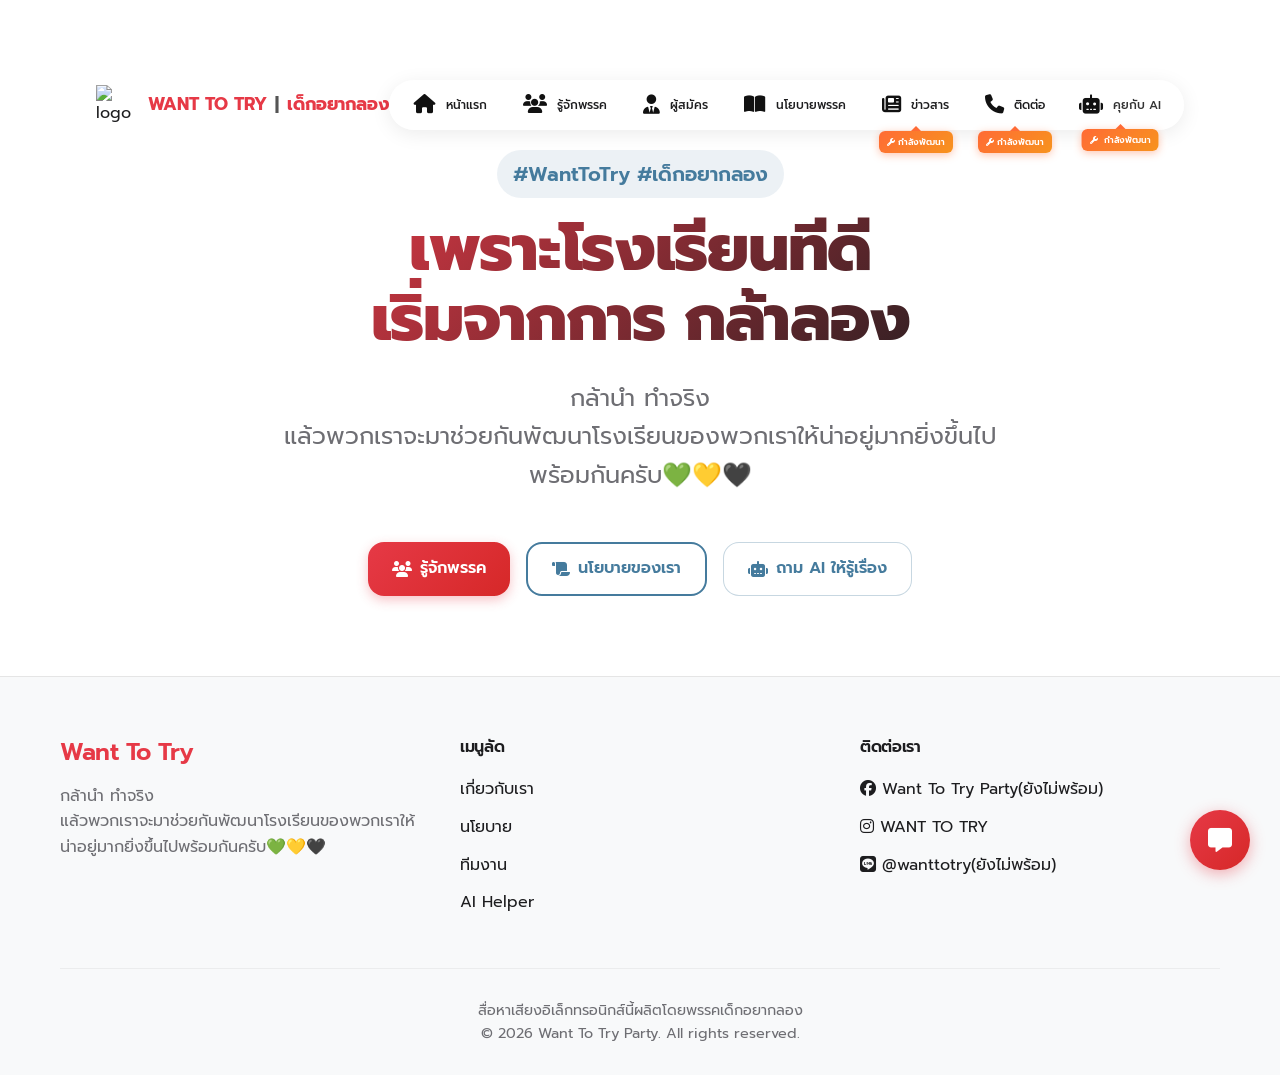
==== index.html @ 44251a4d "Add files via upload" ====
<!DOCTYPE html>
<html lang="th">

<head>
    <meta charset="UTF-8">
    <meta name="viewport" content="width=device-width, initial-scale=1.0">
    <title>Want To Try | เด็กอยากลอง</title>

    <!-- Fonts -->
    <link rel="preconnect" href="https://fonts.googleapis.com">
    <link rel="preconnect" href="https://fonts.gstatic.com" crossorigin>
    <link href="https://fonts.googleapis.com/css2?family=Prompt:wght@300;400;500;600;700;800&display=swap"
        rel="stylesheet">

    <!-- Icons -->
    <link rel="stylesheet" href="https://cdnjs.cloudflare.com/ajax/libs/font-awesome/6.4.0/css/all.min.css">

    <!-- CSS -->
    <link rel="stylesheet" href="style.css">
</head>

<body>

    <!-- Countdown Banner -->
    <div id="countdown-banner" class="countdown-banner">
        <div class="container">
            <div class="countdown-content">
                <span class="countdown-label"><i class="fa-solid fa-clock-rotate-left"></i>
                    นับถอยหลังสู่วันเลือกตั้ง:</span>
                <div id="countdown" class="countdown-timer">
                    <div class="time-box">
                        <span id="days">00</span>
                        <small>วัน</small>
                    </div>
                    <div class="time-box">
                        <span id="hours">00</span>
                        <small>ชม.</small>
                    </div>
                    <div class="time-box">
                        <span id="minutes">00</span>
                        <small>นาที</small>
                    </div>
                    <div class="time-box">
                        <span id="seconds">00</span>
                        <small>วินาที</small>
                    </div>
                </div>
            </div>
        </div>
    </div>

    <!-- Navbar -->
    <nav class="navbar">
        <div class="container">
            <a href="index.html" class="logo">
                <img src="images/Logo.png" alt="logo" width="40" height="40">
                <div class="logo-text">
                    <div class="logo-row">Want To Try<span class="sep">|</span> <span class="black">เด็กอยากลอง</span>
                    </div>
                </div>
            </a>

            <!-- Hamburger Menu Button -->
            <div class="hamburger" onclick="toggleMenu()">
                <span></span>
                <span></span>
                <span></span>
            </div>

            <div class="nav-links">
                <a href="index.html" class="nav-link">
                    <i class="fa-solid fa-house"></i>
                    <div class="nav-text"><span>หน้าแรก</span></div>
                </a>
                <a href="about.html" class="nav-link">
                    <i class="fa-solid fa-users"></i>
                    <div class="nav-text"><span>รู้จักพรรค</span></div>
                </a>
                <a href="candidates.html" class="nav-link">
                    <i class="fa-solid fa-user-tie"></i>
                    <div class="nav-text"><span>ผู้สมัคร</span></div>
                </a>
                <a href="policies.html" class="nav-link">
                    <i class="fa-solid fa-book-open"></i>
                    <div class="nav-text"><span>นโยบายพรรค</span></div>
                </a>
                <div class="nav-btn-wrapper">
                    <a href="news.html" class="nav-link">
                        <i class="fa-solid fa-newspaper"></i>
                        <div class="nav-text"><span>ข่าวสาร</span></div>
                    </a>
                    <div class="dev-badge-small">
                        <i class="fa-solid fa-wrench"></i> กำลังพัฒนา
                    </div>
                </div>
                <div class="nav-btn-wrapper">
                    <a href="contact.html" class="nav-link">
                        <i class="fa-solid fa-phone"></i>
                        <div class="nav-text"><span>ติดต่อ</span></div>
                    </a>
                    <div class="dev-badge-small">
                        <i class="fa-solid fa-wrench"></i> กำลังพัฒนา
                    </div>
                </div>

                <div class="ai-btn-wrapper">
                    <a href="ai-chat.html" class="btn btn-techno nav-link">
                        <i class="fa-solid fa-robot"></i>
                        <div class="nav-text"><span>คุยกับ AI</span></div>
                    </a>
                    <div class="dev-badge">
                        <i class="fa-solid fa-wrench"></i> กำลังพัฒนา
                    </div>
                </div>

            </div>
        </div>
    </nav>

    <!-- Hero Section -->
    <section class="hero">
        <div class="container hero-content">
            <div class="hero-tagline">#WantToTry #เด็กอยากลอง</div>
            <h1 class="hero-title">
                เพราะโรงเรียนที่ดี<br>
                เริ่มจากการ <span style="color: var(--color-primary-red);">กล้าลอง</span>
            </h1>
            <p class="hero-subtitle">
                กล้านำ ทำจริง <br>
                แล้วพวกเราจะมาช่วยกันพัฒนาโรงเรียนของพวกเราให้น่าอยู่มากยิ่งขึ้นไปพร้อมกันครับ💚💛🖤
            </p>

            <div class="hero-actions">
                <a href="about.html" class="btn btn-primary">
                    <i class="fa-solid fa-users"></i> รู้จักพรรค
                </a>
                <a href="policies.html" class="btn btn-secondary">
                    <i class="fa-solid fa-scroll"></i> นโยบายของเรา
                </a>
                <a href="ai-chat.html" class="btn btn-techno" style="background: white;">
                    <i class="fa-solid fa-robot"></i> ถาม AI ให้รู้เรื่อง
                </a>
            </div>
        </div>
    </section>

    <!-- Footer -->
    <footer>
        <div class="container">
            <div class="footer-content">
                <div class="footer-brand">
                    <h3>Want To Try</h3>
                    <p>กล้านำ ทำจริง <br>
                        แล้วพวกเราจะมาช่วยกันพัฒนาโรงเรียนของพวกเราให้น่าอยู่มากยิ่งขึ้นไปพร้อมกันครับ💚💛🖤</p>
                </div>
                <div class="footer-links">
                    <h4>เมนูลัด</h4>
                    <ul>
                        <li><a href="about.html">เกี่ยวกับเรา</a></li>
                        <li><a href="policies.html">นโยบาย</a></li>
                        <li><a href="candidates.html">ทีมงาน</a></li>
                        <li><a href="ai-chat.html">AI Helper</a></li>
                    </ul>
                </div>
                <div class="footer-links">
                    <h4>ติดต่อเรา</h4>
                    <ul>
                        <li><a href="#"><i class="fa-brands fa-facebook"></i> Want To Try Party(ยังไม่พร้อม)</a></li>
                        <li><a
                                href="https://www.instagram.com/want.to.try.number1?utm_source=ig_web_button_share_sheet&igsh=ZDNlZDc0MzIxNw=="><i
                                    class="fa-brands fa-instagram"></i> WANT TO TRY</a></li>
                        <li><a href="#"><i class="fa-brands fa-line"></i> @wanttotry(ยังไม่พร้อม)</a></li>
                    </ul>
                </div>
            </div>
            <div class="footer-bottom">
                <p>สื่อหาเสียงอิเล็กทรอนิกส์นี้ผลิตโดยพรรคเด็กอยากลอง</p>
                <p>&copy; 2026 Want To Try Party. All rights reserved.</p>
            </div>
        </div>
    </footer>

    <!-- Floating Action Button -->
    <div class="fab-container" id="quickContactFab">
        <div class="fab-menu">
            <h4><i class="fa-solid fa-bolt"></i> ติดต่อด่วน</h4>
            <p>มีคำถามหรือข้อสงสัย? พิมพ์คุยกับ AI หรือส่งข้อความหาเราได้ทันที</p>
            <div style="display: flex; flex-direction: column; gap: 10px;">
                <a href="ai-chat.html" class="btn btn-techno">
                    <i class="fa-solid fa-robot"></i> คุยกับ AI
                </a>
                <a href="contact.html" class="btn btn-primary">
                    <i class="fa-solid fa-paper-plane"></i> ส่งข้อความถึงเรา
                </a>
            </div>
        </div>
        <button class="fab-button">
            <i class="fa-solid fa-message"></i>
        </button>
    </div>

    <script src="script.js"></script>
</body>

</html>
---- style.css ----
:root {
    /* Primary Colors (Party) */
    --color-primary-red: #E63946;
    --color-primary-blue: #457B9D;

    /* Secondary Colors (School - Use sparingly) */
    --color-school-green: #2A9D8F;
    --color-school-yellow: #E9C46A;
    --color-school-black: #264653;

    /* Neutrals */
    --color-bg-white: #FFFFFF;
    --color-bg-light: #F8F9FA;
    --color-text-main: #1D1D1F;
    --color-text-muted: #6E6E73;
    --color-border: #E5E5E5;

    /* Spacing & Layout */
    --container-width: 1200px;
    --header-height: 70px;
    --border-radius-sm: 8px;
    --border-radius-md: 16px;
    --border-radius-lg: 24px;

    /* Effects */
    --shadow-sm: 0 2px 8px rgba(0, 0, 0, 0.05);
    --shadow-md: 0 4px 16px rgba(0, 0, 0, 0.08);
    --shadow-lg: 0 8px 30px rgba(0, 0, 0, 0.12);
    --transition-fast: 0.2s ease;
    --transition-normal: 0.3s cubic-bezier(0.4, 0, 0.2, 1);
}

* {
    margin: 0;
    padding: 0;
    box-sizing: border-box;
}

body {
    font-family: 'Prompt', -apple-system, BlinkMacSystemFont, "Segoe UI", Roboto, Helvetica, Arial, sans-serif;
    background-color: var(--color-bg-white);
    color: var(--color-text-main);
    line-height: 1.6;
    -webkit-font-smoothing: antialiased;
}

/* Typography */
h1,
h2,
h3,
h4,
h5,
h6 {
    font-weight: 600;
    line-height: 1.3;
    letter-spacing: -0.02em;
}

a {
    text-decoration: none;
    color: inherit;
    transition: var(--transition-fast);
}

ul {
    list-style: none;
}

img {
    max-width: 100%;
    display: block;
}

/* Utilities */
.container {
    max-width: var(--container-width);
    margin: 0 auto;
    padding: 0 20px;
}

.btn {
    display: inline-flex;
    align-items: center;
    justify-content: center;
    padding: 12px 24px;
    border-radius: var(--border-radius-md);
    font-weight: 600;
    cursor: pointer;
    transition: var(--transition-normal);
    gap: 8px;
    border: none;
    font-size: 1rem;
}

.btn-primary {
    background: linear-gradient(135deg, var(--color-primary-red), #D62828);
    color: white;
    box-shadow: 0 4px 12px rgba(230, 57, 70, 0.3);
}

.btn-primary:hover {
    transform: translateY(-2px);
    box-shadow: 0 6px 16px rgba(230, 57, 70, 0.4);
}

.btn-secondary {
    background: var(--color-bg-white);
    color: var(--color-primary-blue);
    border: 2px solid var(--color-primary-blue);
}

.btn-secondary:hover {
    background: var(--color-primary-blue);
    color: white;
}

.btn-techno {
    background: rgba(69, 123, 157, 0.1);
    color: var(--color-primary-blue);
    border: 1px solid rgba(69, 123, 157, 0.3);
}

.btn-techno:hover {
    background: rgba(69, 123, 157, 0.2);
}

/* Countdown Banner (Modern Floating Pill) */
.countdown-banner {
    background: rgba(255, 255, 255, 0.7);
    backdrop-filter: blur(15px);
    -webkit-backdrop-filter: blur(15px);
    color: var(--color-text-main);
    padding: 8px 24px;
    position: fixed;
    top: 15px;
    /* Moved slightly up */
    left: 50%;
    transform: translateX(-50%);
    z-index: 1002;
    border-radius: 50px;
    box-shadow: 0 10px 30px rgba(0, 0, 0, 0.1), inset 0 0 0 1px rgba(255, 255, 255, 0.3);
    border: 1px solid rgba(230, 57, 70, 0.2);
    width: auto;
    max-width: 90%;
}

.countdown-content {
    display: flex;
    justify-content: center;
    align-items: center;
    gap: 16px;
}

.countdown-label {
    font-weight: 700;
    font-size: 0.9rem;
    color: var(--color-primary-red);
    display: flex;
    align-items: center;
    gap: 8px;
    white-space: nowrap;
}

.countdown-timer {
    display: flex;
    gap: 12px;
}

.time-box {
    display: flex;
    align-items: baseline;
    gap: 2px;
}

.time-box span {
    font-size: 1.2rem;
    font-weight: 800;
    color: var(--color-text-main);
}

/* Policy Search Section */
.search-section {
    padding: 20px 0 40px;
    background: #fff;
    position: sticky;
    top: 70px;
    z-index: 900;
}

.search-container {
    max-width: 600px;
    margin: 0 auto;
    position: relative;
    display: flex;
    gap: 12px;
}

.search-wrapper {
    position: relative;
    flex-grow: 1;
}

.search-wrapper i {
    position: absolute;
    left: 20px;
    top: 50%;
    transform: translateY(-50%);
    color: var(--color-text-muted);
    font-size: 1.1rem;
}

.search-input {
    width: 100%;
    padding: 14px 20px 14px 50px;
    border-radius: 50px;
    border: 1px solid var(--color-border);
    background: var(--color-bg-light);
    font-size: 1rem;
    font-family: inherit;
    transition: var(--transition-normal);
    outline: none;
}

.search-input:focus {
    border-color: var(--color-primary-red);
    background: #fff;
    box-shadow: 0 0 0 4px rgba(230, 57, 70, 0.1);
}

.btn-clear {
    background: none;
    border: none;
    color: var(--color-text-muted);
    font-weight: 500;
    cursor: pointer;
    font-size: 0.9rem;
    padding: 0 10px;
}

.btn-clear:hover {
    color: var(--color-primary-red);
}

/* Square Policy Grid (Modern Card Layout) */
.pillars-grid {
    display: grid;
    grid-template-columns: repeat(3, 1fr);
    gap: 24px;
    max-width: 1000px;
    margin: 40px auto;
}

.pillar-card {
    aspect-ratio: 1 / 1;
    border-radius: var(--border-radius-lg);
    cursor: pointer;
    display: flex;
    flex-direction: column;
    align-items: center;
    justify-content: center;
    text-align: center;
    color: white;
    padding: 24px;
    transition: all 0.4s cubic-bezier(0.4, 0, 0.2, 1);
    box-shadow: var(--shadow-md);
    position: relative;
    overflow: hidden;
    border: none;
}

.pillar-card i {
    font-size: 2.5rem;
    margin-bottom: 12px;
    transition: var(--transition-normal);
}

.pillar-card h3 {
    font-size: 1.1rem;
    font-weight: 700;
    line-height: 1.3;
    transition: var(--transition-normal);
}

.pillar-summary {
    position: absolute;
    bottom: 0;
    left: 0;
    right: 0;
    padding: 15px;
    background: rgba(0, 0, 0, 0.8);
    font-size: 0.85rem;
    color: white;
    transform: translateY(100%);
    transition: var(--transition-normal);
    opacity: 0;
}

.pillar-card:hover .pillar-summary {
    transform: translateY(0);
    opacity: 1;
}

.pillar-card:hover i {
    transform: translateY(-20px) scale(0.9);
}

.pillar-card:hover h3 {
    transform: translateY(-20px);
}

/* Softer Colors for Pillar Cards */
.pillar-card.teal {
    background: linear-gradient(135deg, rgba(42, 157, 143, 0.15), rgba(38, 70, 83, 0.05));
    color: #2A9D8F;
    border: 1px solid rgba(42, 157, 143, 0.2);
}

.pillar-card.dark-blue {
    background: linear-gradient(135deg, rgba(69, 123, 157, 0.15), rgba(29, 53, 87, 0.05));
    color: #457B9D;
    border: 1px solid rgba(69, 123, 157, 0.2);
}

.pillar-card.purple {
    background: linear-gradient(135deg, rgba(106, 76, 147, 0.15), rgba(74, 46, 107, 0.05));
    color: #6A4C93;
    border: 1px solid rgba(106, 76, 147, 0.2);
}

.pillar-card.red {
    background: linear-gradient(135deg, rgba(230, 57, 70, 0.15), rgba(214, 40, 40, 0.05));
    color: #E63946;
    border: 1px solid rgba(230, 57, 70, 0.2);
}

.pillar-card.orange {
    background: linear-gradient(135deg, rgba(244, 162, 97, 0.15), rgba(231, 111, 81, 0.05));
    color: #E76F51;
    border: 1px solid rgba(244, 162, 97, 0.2);
}

.pillar-card.green {
    background: linear-gradient(135deg, rgba(42, 157, 143, 0.15), rgba(38, 70, 83, 0.05));
    color: #2A9D8F;
    border: 1px solid rgba(42, 157, 143, 0.2);
}

.pillar-card:hover {
    transform: translateY(-10px);
    box-shadow: 0 20px 40px rgba(0, 0, 0, 0.15);
}

.pillar-card:hover i {
    transform: scale(1.1);
}

.pillar-card::after {
    content: '';
    position: absolute;
    top: 0;
    left: -100%;
    width: 100%;
    height: 100%;
    background: linear-gradient(90deg,
            transparent,
            rgba(255, 255, 255, 0.2),
            transparent);
    transition: 0.5s;
}

.pillar-card:hover::after {
    left: 100%;
}

/* Mobile Adjustments */
@media (max-width: 600px) {
    .pillars-grid {
        grid-template-columns: repeat(2, 1fr);
        gap: 20px;
        padding: 0 20px;
    }

    .pillar-card {
        aspect-ratio: 16 / 9;
        /* More usable on mobile */
        padding: 24px;
    }

    .pillar-card i {
        font-size: 2.5rem;
    }

    .pillar-card h3 {
        font-size: 1.25rem;
    }
}

/* Page Header Polishing */
.page-header.white {
    background: #fff;
    padding: calc(var(--header-height) + 40px) 0 20px;
}

/* Navbar */
.navbar {
    height: 80px;
    background: transparent;
    border-bottom: none;
    position: fixed;
    top: 0;
    /* Default: Start at the very top */
    width: 100%;
    z-index: 1000;
    transition: var(--transition-normal);
    display: flex;
    align-items: center;
}

.navbar.scrolled {
    height: 70px;
    /* Slimmer on scroll */
}

/* Adjust navbar ONLY when countdown banner is present (Home Page) */
.countdown-banner+.navbar {
    top: 65px;
}

.navbar .container {
    height: 100%;
    display: flex;
    justify-content: space-between;
    align-items: center;
}

.logo {
    display: flex;
    align-items: center;
    gap: 12px;
    text-decoration: none;
}

.logo i {
    font-size: 2.2rem;
    /* Larger icon */
    color: var(--color-primary-red);
}

.logo-text {
    display: flex;
    flex-direction: column;
    justify-content: center;
    line-height: 1.1;
    font-weight: 700;
    font-size: 1.1rem;
    color: var(--color-primary-red);
    text-transform: uppercase;
}

.logo-row {
    display: flex;
    align-items: center;
    gap: 6px;
    white-space: nowrap;
}

.logo-row .white {
    color: white;
    font-weight: 500;
    font-size: 1rem;
}

.logo-row .sep {
    color: #555;
    margin: 0 2px;
}

/* Nav Menu Pill */
/* Nav Menu Pill (Light Theme) */
.nav-links {
    display: flex;
    align-items: center;
    gap: 4px;
    background: rgba(255, 255, 255, 0.75);
    backdrop-filter: blur(15px);
    -webkit-backdrop-filter: blur(15px);
    padding: 6px 8px;
    border-radius: 50px;
    box-shadow: 0 4px 20px rgba(0, 0, 0, 0.08);
    border: 1px solid rgba(255, 255, 255, 0.4);
    flex-wrap: nowrap;
    white-space: nowrap;
}

/* Nav Menu Pill */
/* Nav Menu Pill (Candidates Page) */
/* Nav Menu Pill (Dark Theme / Candidates Page) */
.nav-linkss {
    display: flex;
    align-items: center;
    gap: 4px;
    background: rgba(20, 20, 20, 0.6);
    backdrop-filter: blur(15px);
    -webkit-backdrop-filter: blur(15px);
    padding: 6px 8px;
    border-radius: 50px;
    box-shadow: 0 8px 32px rgba(0, 0, 0, 0.4);
    border: 1px solid rgba(255, 255, 255, 0.1);
}

.nav-linkss .nav-link {
    color: #eee;
}

.nav-linkss .nav-link i {
    color: #fff;
}

.nav-linkss .nav-text span {
    color: #fff !important;
}

.nav-linkss .btn-techno {
    color: #eee;
}

.nav-linkss .btn-techno i {
    color: #fff !important;
}

.nav-linkss .nav-link:hover,
.nav-linkss .nav-link.active {
    background: rgba(255, 255, 255, 0.1);
    color: #fff;
}

/* Unify Navigation Links */
.nav-link {
    color: inherit;
    display: flex;
    align-items: center;
    gap: 10px;
    padding: 8px 16px;
    border-radius: 30px;
    transition: var(--transition-fast);
    text-decoration: none;
    font-weight: 500;
}

.nav-link i {
    font-size: 1.2rem;
    color: #111;
    /* Darker icon */
    transition: var(--transition-fast);
}

.nav-text {
    display: flex;
    flex-direction: column;
    font-size: 0.75rem;
    font-weight: 500;
    line-height: 1.2;
    text-align: left;
}

.text-white {
    color: white;
}

.nav-text span {
    display: block;
}

.nav-link:hover,
.nav-link.active {
    color: var(--color-primary-red);
    background: rgba(0, 0, 0, 0.05);
    /* Light gray hover */
}

.nav-link:hover i,
.nav-link.active i {
    color: var(--color-primary-red);
}

/* Duplicates removed */

/* Update AI Button in Nav */
/* Update AI Button in Nav */
.navbar .btn-techno {
    background: transparent;
    border: none;
    color: #333;
    /* Dark text */
    padding: 6px 14px;
    height: auto;
    border-radius: 30px;
    display: flex;
    align-items: center;
    gap: 10px;
}

.navbar .btn-techno:hover,
.navbar .btn-techno.active {
    color: var(--color-primary-red);
    background: rgba(0, 0, 0, 0.05);
}

.navbar .btn-techno i {
    margin-right: 0;
    /* Handled by gap */
    font-size: 1.2rem;
    color: #111;
}

.navbar .btn-techno:hover i,
.navbar .btn-techno.active i {
    color: var(--color-primary-red);
}

/* AI Button Wrapper with Dev Badge */
.ai-btn-wrapper {
    position: relative;
    display: flex;
    align-items: center;
}

.dev-badge {
    position: absolute;
    top: calc(100% + 8px);
    left: 50%;
    transform: translateX(-50%);
    background: linear-gradient(135deg, #ff6b35, #f7931e);
    color: white;
    font-size: 0.55rem;
    font-weight: 600;
    padding: 4px 8px;
    border-radius: 6px;
    white-space: nowrap;
    animation: float-badge 3s ease-in-out infinite;
    box-shadow: 0 2px 8px rgba(255, 107, 53, 0.4);
    z-index: 100;
}

/* Arrow pointing up */
.dev-badge::before {
    content: '';
    position: absolute;
    top: -5px;
    left: 50%;
    transform: translateX(-50%);
    border-left: 5px solid transparent;
    border-right: 5px solid transparent;
    border-bottom: 5px solid #ff6b35;
}

.dev-badge i {
    margin-right: 3px;
    font-size: 0.5rem;
}

@keyframes float-badge {

    0%,
    100% {
        transform: translateX(-50%) translateY(0);
        opacity: 1;
    }

    50% {
        transform: translateX(-50%) translateY(-5px);
        opacity: 0.95;
    }
}

@keyframes arrow-bounce {

    0%,
    100% {
        transform: translateX(0);
    }

    50% {
        transform: translateX(-3px);
    }
}

@media (max-width: 768px) {
    .dev-badge {
        display: none;
    }

    .dev-badge-small {
        display: none;
    }
}

/* Nav Button Wrapper with Badge (for news and contact) */
.nav-btn-wrapper {
    position: relative;
    display: flex;
    align-items: center;
}

.dev-badge-small {
    position: absolute;
    top: calc(100% + 8px);
    left: 50%;
    transform: translateX(-50%);
    background: linear-gradient(135deg, #ff6b35, #f7931e);
    color: white;
    font-size: 0.55rem;
    font-weight: 600;
    padding: 4px 8px;
    border-radius: 6px;
    white-space: nowrap;
    animation: float-badge 3s ease-in-out infinite;
    box-shadow: 0 2px 8px rgba(255, 107, 53, 0.4);
    display: flex;
    align-items: center;
    gap: 3px;
    z-index: 100;
}

.dev-badge-small::before {
    content: '';
    position: absolute;
    top: -5px;
    left: 50%;
    transform: translateX(-50%);
    border-left: 5px solid transparent;
    border-right: 5px solid transparent;
    border-bottom: 5px solid #ff6b35;
}

.dev-badge-small i {
    font-size: 0.5rem;
}

/* Hero Section */
.hero {
    padding-top: calc(var(--header-height) + 80px);
    padding-bottom: 80px;
    text-align: center;
    position: relative;
    overflow: hidden;
}

.hero-content {
    max-width: 800px;
    margin: 0 auto;
    position: relative;
    z-index: 2;
}

.hero-tagline {
    font-size: 1.25rem;
    color: var(--color-primary-blue);
    font-weight: 600;
    margin-bottom: 16px;
    display: inline-block;
    padding: 8px 16px;
    background: rgba(69, 123, 157, 0.1);
    border-radius: 50px;
}

.hero-title {
    font-size: 4rem;
    font-weight: 800;
    margin-bottom: 24px;
    background: linear-gradient(135deg, var(--color-primary-red), var(--color-text-main));
    background-clip: text;
    -webkit-background-clip: text;
    -webkit-text-fill-color: transparent;
    line-height: 1.1;
}

.hero-subtitle {
    font-size: 1.5rem;
    color: var(--color-text-muted);
    margin-bottom: 48px;
}

.hero-actions {
    display: flex;
    justify-content: center;
    gap: 16px;
    flex-wrap: wrap;
}

/* Page Headers */
.page-header {
    padding: calc(var(--header-height) + 60px) 0 60px;
    background: linear-gradient(to bottom, rgba(69, 123, 157, 0.05), rgba(255, 255, 255, 0));
    text-align: center;
}

.page-title {
    font-size: 2.5rem;
    margin-bottom: 16px;
    color: var(--color-text-main);
}

.page-subtitle {
    font-size: 1.1rem;
    color: var(--color-text-muted);
    max-width: 600px;
    margin: 0 auto;
}

/* Sections */
.section {
    padding: 80px 0;
}

.bg-light {
    background-color: var(--color-bg-light);
}

.section-header {
    margin-bottom: 50px;
    text-align: center;
}

.section-title {
    font-size: 2rem;
    margin-bottom: 24px;
}

.h-line {
    width: 60px;
    height: 4px;
    background: linear-gradient(90deg, var(--color-primary-red), var(--color-primary-blue));
    border-radius: 2px;
}

.mx-auto {
    margin-left: auto;
    margin-right: auto;
}

.text-center {
    text-align: center;
}

/* Split Layout */
.split-layout {
    display: grid;
    grid-template-columns: 1fr 1fr;
    gap: 60px;
    align-items: center;
}

@media (max-width: 768px) {
    .split-layout {
        grid-template-columns: 1fr;
    }
}

.lead-text {
    font-size: 1.25rem;
    font-weight: 500;
    color: var(--color-primary-blue);
    margin-bottom: 24px;
}

.divider-line {
    width: 100%;
    height: 1px;
    background: linear-gradient(90deg, var(--color-primary-red), var(--color-primary-blue));
    opacity: 0.3;
    margin: 30px 0;
}

.placeholder-box {
    width: 100%;
    height: 300px;
    background: white;
    border: 2px dashed var(--color-border);
    border-radius: var(--border-radius-lg);
    display: flex;
    flex-direction: column;
    align-items: center;
    justify-content: center;
    color: var(--color-text-muted);
    gap: 16px;
}

.feature-image-wrapper {
    position: relative;
    width: 100%;
    border-radius: var(--border-radius-lg);
    overflow: hidden;
    box-shadow: var(--shadow-lg);
    transition: var(--transition-normal);
}

.feature-image-wrapper::before {
    content: '';
    position: absolute;
    top: 0;
    left: 0;
    right: 0;
    bottom: 0;
    border: 4px solid var(--color-primary-red);
    opacity: 0;
    transition: var(--transition-normal);
    z-index: 2;
    pointer-events: none;
    border-radius: var(--border-radius-lg);
}

.feature-image-wrapper:hover {
    transform: translateY(-5px) scale(1.02);
    box-shadow: 0 15px 40px rgba(0, 0, 0, 0.2);
}

.feature-image-wrapper:hover::before {
    opacity: 0.2;
}

.feature-image-wrapper img {
    width: 100%;
    height: 100%;
    object-fit: cover;
    display: block;
}

.image-caption {
    position: absolute;
    bottom: 0;
    left: 0;
    right: 0;
    padding: 20px;
    background: linear-gradient(to top, rgba(0, 0, 0, 0.8), transparent);
    color: white;
    font-size: 0.9rem;
    font-weight: 500;
    transform: translateY(100%);
    transition: var(--transition-normal);
    z-index: 3;
}

.feature-image-wrapper:hover .image-caption {
    transform: translateY(0);
}

/* Value Cards */
.values-grid {
    display: grid;
    grid-template-columns: repeat(auto-fit, minmax(300px, 1fr));
    gap: 30px;
}

.value-card {
    background: white;
    padding: 40px;
    border-radius: var(--border-radius-lg);
    box-shadow: var(--shadow-sm);
    text-align: center;
    transition: var(--transition-normal);
    border: 1px solid var(--color-border);
}

.value-card:hover {
    transform: translateY(-8px);
    box-shadow: var(--shadow-md);
}

.icon-box {
    width: 64px;
    height: 64px;
    border-radius: 50%;
    display: flex;
    align-items: center;
    justify-content: center;
    font-size: 1.5rem;
    margin: 0 auto 24px;
}

.icon-box.red {
    background: rgba(230, 57, 70, 0.1);
    color: var(--color-primary-red);
}

.icon-box.blue {
    background: rgba(69, 123, 157, 0.1);
    color: var(--color-primary-blue);
}

.icon-box.dark {
    background: rgba(38, 70, 83, 0.1);
    color: var(--color-school-black);
}

.value-card h3 {
    margin-bottom: 16px;
    font-size: 1.25rem;
}

/* Highlight Box */
.highlight-box {
    background: linear-gradient(135deg, var(--color-school-black), #1a3a45);
    border-radius: var(--border-radius-lg);
    padding: 60px;
    color: white;
    position: relative;
    overflow: hidden;
}

.highlight-box::before {
    content: '';
    position: absolute;
    top: 0;
    right: 0;
    width: 200px;
    height: 100%;
    background: linear-gradient(90deg, transparent, rgba(255, 255, 255, 0.05));
    transform: skewX(-20deg);
}

.highlight-content h2 {
    margin-bottom: 30px;
    font-size: 1.8rem;
}

.check-list li {
    margin-bottom: 16px;
    display: flex;
    align-items: center;
    gap: 12px;
    font-size: 1.1rem;
}

.check-list i {
    color: var(--color-school-yellow);
}

/* Candidates Grid */
.candidates-grid {
    display: grid;
    grid-template-columns: repeat(auto-fill, minmax(280px, 1fr));
    gap: 32px;
}

.candidate-card {
    background: white;
    border-radius: var(--border-radius-md);
    overflow: hidden;
    box-shadow: var(--shadow-sm);
    transition: var(--transition-normal);
    cursor: pointer;
    border: 1px solid var(--color-border);
    position: relative;
    display: flex;
    flex-direction: column;
}

.candidate-card:hover {
    transform: translateY(-8px);
    box-shadow: var(--shadow-lg);
}

.candidate-img-wrapper {
    height: 240px;
    background: var(--color-bg-light);
    display: flex;
    align-items: center;
    justify-content: center;
    position: relative;
    overflow: hidden;
}

.candidate-img-wrapper img {
    width: 100%;
    height: 100%;
    object-fit: cover;
    transition: var(--transition-normal);
}

.candidate-card:hover .candidate-img-wrapper img {
    transform: scale(1.05);
}

.candidate-placeholder {
    width: 120px;
    height: 120px;
    background: rgba(0, 0, 0, 0.05);
    border-radius: 50%;
    display: flex;
    align-items: center;
    justify-content: center;
    font-size: 3rem;
    color: var(--color-text-muted);
}

.candidate-info {
    padding: 24px;
    display: flex;
    flex-direction: column;
    flex-grow: 1;
}

.candidate-role {
    font-size: 0.85rem;
    text-transform: uppercase;
    letter-spacing: 0.5px;
    color: var(--color-primary-red);
    font-weight: 700;
    margin-bottom: 8px;
}

.candidate-info h3 {
    font-size: 1.25rem;
    margin-bottom: 12px;
}

.candidate-motto {
    color: var(--color-text-muted);
    font-size: 0.95rem;
    font-style: italic;
    margin-bottom: 20px;
}

.btn-text {
    margin-top: auto;
    background: none;
    border: none;
    color: var(--color-primary-blue);
    font-weight: 600;
    cursor: pointer;
    display: flex;
    align-items: center;
    gap: 8px;
    padding: 0;
    font-size: 0.9rem;
}

.btn-text:hover {
    text-decoration: underline;
}

/* Modal */
.modal {
    display: none;
    position: fixed;
    z-index: 2000;
    left: 0;
    top: 0;
    width: 100%;
    height: 100%;
    overflow: auto;
    background-color: rgba(0, 0, 0, 0.6);
    backdrop-filter: blur(5px);
    animation: fadeIn 0.3s;
}

@keyframes fadeIn {
    from {
        opacity: 0;
    }

    to {
        opacity: 1;
    }
}

.modal-content {
    background-color: #fefefe;
    margin: 5% auto;
    padding: 0;
    width: 90%;
    max-width: 800px;
    border-radius: var(--border-radius-lg);
    box-shadow: var(--shadow-lg);
    position: relative;
    overflow: hidden;
    animation: slideUp 0.3s;
}

@keyframes slideUp {
    from {
        transform: translateY(50px);
        opacity: 0;
    }

    to {
        transform: translateY(0);
        opacity: 1;
    }
}

.close-modal {
    color: #aaa;
    float: right;
    font-size: 28px;
    font-weight: bold;
    position: absolute;
    top: 20px;
    right: 30px;
    z-index: 10;
    cursor: pointer;
    transition: 0.2s;
}

.close-modal:hover {
    color: var(--color-primary-red);
}

.modal-body {
    display: flex;
    flex-wrap: wrap;
}

.modal-img {
    flex: 1;
    min-width: 300px;
    background: #2a2a2a;
    /* Slightly lighter than the main dark modal */
    display: flex;
    align-items: center;
    justify-content: center;
    padding: 30px;
    overflow: hidden;
}

.modal-img-beauty {
    width: 100%;
    max-width: 320px;
    height: auto;
    aspect-ratio: 3 / 4;
    object-fit: cover;
    border-radius: 24px;
    box-shadow: 0 10px 30px rgba(0, 0, 0, 0.5);
    transition: transform 0.4s cubic-bezier(0.175, 0.885, 0.32, 1.275);
    border: 3px solid rgba(255, 255, 255, 0.05);
}

.modal-img-beauty:hover {
    transform: scale(1.05);
}

.modal-details {
    flex: 1.5;
    padding: 40px;
}

.modal-role {
    color: var(--color-primary-blue);
    font-weight: 700;
    text-transform: uppercase;
    font-size: 0.9rem;
    display: block;
    margin-bottom: 8px;
}

.modal-details h2 {
    font-size: 2rem;
    margin-bottom: 12px;
}

.modal-quote {
    font-size: 1.2rem;
    font-style: italic;
    color: var(--color-text-muted);
}

.modal-divider {
    height: 1px;
    width: 100%;
    background: var(--color-border);
    margin: 24px 0;
}

.modal-section {
    margin-bottom: 24px;
}

.modal-section h4 {
    color: var(--color-primary-red);
    margin-bottom: 12px;
    display: flex;
    align-items: center;
    gap: 10px;
}

.candidate-placeholder.big {
    width: 180px;
    height: 180px;
    font-size: 5rem;
}

/* Policy Page */
.policy-category {
    margin-bottom: 80px;
}

.category-header {
    display: flex;
    align-items: center;
    gap: 16px;
    margin-bottom: 32px;
}

.cat-icon {
    width: 40px;
    height: 40px;
    border-radius: 10px;
    display: flex;
    align-items: center;
    justify-content: center;
    font-size: 1.25rem;
    color: white;
}

.cat-icon.green {
    background-color: rgba(42, 157, 143, 0.7);
}

.cat-icon.blue {
    background-color: rgba(69, 123, 157, 0.7);
}

.cat-icon.red {
    background-color: rgba(230, 57, 70, 0.7);
}

.cat-icon.yellow {
    background-color: rgba(233, 196, 106, 0.7);
    color: var(--color-school-black);
}

.category-header h2 {
    font-size: 1.5rem;
    font-weight: 700;
}

.policy-grid {
    display: grid;
    grid-template-columns: repeat(auto-fill, minmax(300px, 1fr));
    gap: 24px;
}

.policy-card {
    background: white;
    padding: 24px;
    border-radius: var(--border-radius-md);
    border: 1px solid var(--color-border);
    transition: var(--transition-normal);
    position: relative;
    overflow: hidden;
}

.policy-card:hover {
    border-color: var(--color-primary-blue);
    box-shadow: var(--shadow-md);
    transform: translateY(-4px);
}

.policy-number {
    font-size: 3rem;
    font-weight: 800;
    color: rgba(0, 0, 0, 0.03);
    position: absolute;
    top: 10px;
    right: 20px;
    line-height: 1;
}

.policy-card h3 {
    margin-bottom: 8px;
    font-size: 1.15rem;
    color: var(--color-primary-blue);
    position: relative;
    z-index: 1;
    display: flex;
    align-items: center;
    gap: 10px;
}

.policy-icon {
    font-size: 1.35rem;
    transition: var(--transition-normal);
}

.policy-card:hover .policy-icon {
    transform: scale(1.2) rotate(-5deg);
}

/* Category Specific Colors for Icons */
.policy-category#clean .policy-icon {
    color: #2A9D8F;
}

.policy-category#talent .policy-icon {
    color: #6A4C93;
}

.policy-category#sports .policy-icon {
    color: #457B9D;
}

.policy-category#fun .policy-icon {
    color: #E63946;
}

.policy-category#skills .policy-icon {
    color: #F4A261;
}

.policy-category#others .policy-icon {
    color: #2A9D8F;
}

.policy-card p {
    color: var(--color-text-muted);
    font-size: 1rem;
    position: relative;
    z-index: 1;
}

/* AI Chat Page */
.chat-container {
    max-width: 900px;
    margin: 0 auto;
    background: white;
    border-radius: var(--border-radius-lg);
    box-shadow: var(--shadow-lg);
    overflow: hidden;
    height: 70vh;
    display: flex;
    flex-direction: column;
    border: 1px solid var(--color-border);
}

.chat-header {
    background: #eef5f9;
    padding: 20px;
    border-bottom: 1px solid var(--color-border);
    display: flex;
    align-items: center;
    justify-content: space-between;
}

.chat-header-info {
    display: flex;
    align-items: center;
    gap: 12px;
}

.chat-icon {
    width: 40px;
    height: 40px;
    background: white;
    border-radius: 50%;
    display: flex;
    align-items: center;
    justify-content: center;
    color: var(--color-primary-blue);
    box-shadow: var(--shadow-sm);
}

.chat-messages {
    flex: 1;
    padding: 24px;
    overflow-y: auto;
    background: white;
    display: flex;
    flex-direction: column;
    gap: 16px;
}

.message {
    max-width: 80%;
    padding: 12px 16px;
    border-radius: 12px;
    font-size: 0.95rem;
    line-height: 1.5;
}

.message.bot {
    background: #eef5f9;
    align-self: flex-start;
    border-top-left-radius: 2px;
    color: var(--color-text-main);
}

.message.user {
    background: var(--color-primary-blue);
    color: white;
    align-self: flex-end;
    border-top-right-radius: 2px;
}

.chat-input-area {
    padding: 20px;
    border-top: 1px solid var(--color-border);
    background: white;
    display: flex;
    gap: 12px;
}

.chat-input {
    flex: 1;
    padding: 12px 16px;
    border-radius: 24px;
    border: 1px solid var(--color-border);
    font-size: 1rem;
    background: #f8f9fa;
    outline: none;
    transition: var(--transition-fast);
}

.chat-input:focus {
    border-color: var(--color-primary-blue);
    background: white;
}

.send-btn {
    width: 48px;
    height: 48px;
    border-radius: 50%;
    background: var(--color-primary-red);
    color: white;
    border: none;
    cursor: pointer;
    display: flex;
    align-items: center;
    justify-content: center;
    transition: var(--transition-fast);
}

.send-btn:hover {
    background: #D62828;
    transform: scale(1.05);
}

.suggested-questions {
    padding: 10px 20px 20px;
    display: flex;
    gap: 8px;
    overflow-x: auto;
}

.suggest-pill {
    padding: 6px 12px;
    background: #f1f3f5;
    border-radius: 16px;
    font-size: 0.85rem;
    color: var(--color-text-muted);
    cursor: pointer;
    white-space: nowrap;
    border: 1px solid transparent;
    transition: var(--transition-fast);
}

.suggest-pill:hover {
    background: white;
    border-color: var(--color-primary-blue);
    color: var(--color-primary-blue);
}

/* Chat Citation Tags */
.citation-tag {
    display: inline-block;
    font-size: 0.75rem;
    padding: 2px 8px;
    border-radius: 4px;
    background: rgba(69, 123, 157, 0.1);
    color: var(--color-primary-blue);
    margin-left: 4px;
    text-decoration: none;
    font-weight: 500;
    transition: var(--transition-fast);
}

.citation-tag:hover {
    background: var(--color-primary-blue);
    color: white;
}

/* Disclaimer Modal */
.disclaimer-modal {
    display: flex;
    /* Hidden by default, toggled via JS */
    position: fixed;
    z-index: 3000;
    left: 0;
    top: 0;
    width: 100%;
    height: 100%;
    background-color: rgba(38, 70, 83, 0.9);
    align-items: center;
    justify-content: center;
    backdrop-filter: blur(8px);
}

.disclaimer-content {
    background-color: white;
    width: 90%;
    max-width: 600px;
    border-radius: var(--border-radius-lg);
    padding: 40px;
    text-align: center;
    box-shadow: 0 20px 50px rgba(0, 0, 0, 0.3);
    position: relative;
    animation: zoomIn 0.3s cubic-bezier(0.18, 0.89, 0.32, 1.28);
}

@keyframes zoomIn {
    from {
        transform: scale(0.8);
        opacity: 0;
    }

    to {
        transform: scale(1);
        opacity: 1;
    }
}

.disclaimer-logo {
    font-size: 3rem;
    color: var(--color-primary-red);
    margin-bottom: 20px;
}

.disclaimer-content h2 {
    font-size: 1.5rem;
    margin-bottom: 16px;
    color: var(--color-text-main);
}

.disclaimer-list {
    text-align: left;
    margin: 24px 0;
    font-size: 0.95rem;
    color: var(--color-text-muted);
    background: var(--color-bg-light);
    padding: 20px;
    border-radius: var(--border-radius-md);
}

.disclaimer-list li {
    margin-bottom: 12px;
}

.disclaimer-list strong {
    color: var(--color-text-main);
}

.btn-accept {
    width: 100%;
    padding: 14px;
    font-size: 1.1rem;
    background: linear-gradient(90deg, #ff7e5f, #feb47b);
    /* Orange gradient as per mockup idea */
    border: none;
    color: white;
    font-weight: 700;
    border-radius: var(--border-radius-md);
    cursor: pointer;
    transition: var(--transition-normal);
}

.btn-accept:hover {
    transform: translateY(-2px);
    box-shadow: 0 8px 20px rgba(255, 126, 95, 0.4);
}

/* Centered Chat Welcome */
.chat-welcome {
    display: flex;
    flex-direction: column;
    align-items: center;
    justify-content: center;
    height: 100%;
    text-align: center;
    padding: 40px;
}

.welcome-logo {
    font-size: 4rem;
    color: var(--color-primary-red);
    margin-bottom: 24px;
}

.welcome-text h2 {
    font-size: 2rem;
    margin-bottom: 10px;
}

.welcome-text p {
    color: var(--color-text-muted);
    margin-bottom: 40px;
}

.welcome-suggestions {
    display: grid;
    grid-template-columns: repeat(auto-fit, minmax(250px, 1fr));
    gap: 16px;
    width: 100%;
    max-width: 800px;
}

.suggestion-card {
    background: white;
    border: 1px solid var(--color-border);
    padding: 20px;
    border-radius: var(--border-radius-md);
    cursor: pointer;
    transition: var(--transition-normal);
    text-align: left;
    display: flex;
    align-items: center;
    justify-content: space-between;
}

.suggestion-card:hover {
    border-color: var(--color-primary-red);
    box-shadow: var(--shadow-sm);
    transform: translateY(-2px);
}

.suggestion-card i {
    color: var(--color-text-muted);
}


/* Policy Pillars (Geometric) */
.pillars-wrapper {
    display: flex;
    flex-direction: column;
    align-items: center;
    gap: 10px;
    margin: 40px 0;
    position: relative;
    padding: 20px 0;
}

.pillar-row {
    display: flex;
    justify-content: center;
    gap: 40px;
    /* Space between pillars */
}

/* Base Triangle Shape */
.pillar-item {
    width: 220px;
    height: 190px;
    position: relative;
    cursor: pointer;
    transition: all 0.3s ease;
    clip-path: polygon(50% 0%, 0% 100%, 100% 100%);
    /* Triangle Up */
    display: flex;
    align-items: center;
    justify-content: center;
    text-align: center;
    color: white;
    overflow: hidden;
    /* Hide hover content initially */
}

.pillar-item.tri-down {
    clip-path: polygon(0% 0%, 100% 0%, 50% 100%);
    /* Triangle Down */
}

/* Colors */
.bg-school {
    background: linear-gradient(135deg, #2A9D8F, #264653);
}

.bg-learning {
    background: linear-gradient(135deg, #457B9D, #1D3557);
}

.bg-activities {
    background: linear-gradient(135deg, #E63946, #D62828);
}

.bg-voice {
    background: linear-gradient(135deg, #E9C46A, #F4A261);
    color: #264653;
}

/* Content inside Pillar */
.pillar-content {
    display: flex;
    flex-direction: column;
    align-items: center;
    gap: 8px;
    transition: transform 0.3s ease, opacity 0.3s ease;
    z-index: 2;
}

.pillar-content i {
    font-size: 2rem;
    margin-bottom: 4px;
}

.pillar-content h3 {
    font-size: 1.1rem;
    line-height: 1.2;
    font-weight: 600;
}

/* Hover State */
.pillar-hover {
    position: absolute;
    top: 0;
    left: 0;
    width: 100%;
    height: 100%;
    background: rgba(0, 0, 0, 0.4);
    display: flex;
    align-items: center;
    justify-content: center;
    opacity: 0;
    transition: opacity 0.3s ease;
    z-index: 3;
    padding: 20px 40px;
    /* Reduced side padding due to triangle shape */
}

.pillar-hover p {
    font-size: 0.95rem;
    font-weight: 500;
    color: white;
    line-height: 1.4;
}

.pillar-item:hover .pillar-hover {
    opacity: 1;
}

.pillar-item:hover .pillar-content {
    opacity: 0;
    transform: scale(0.9);
}

.pillar-item:hover {
    transform: scale(1.05);
    /* Slight pop */
    filter: brightness(1.1);
}

/* Center Core */
.pillar-core {
    display: flex;
    flex-direction: column;
    align-items: center;
    justify-content: center;
    width: 120px;
    height: 120px;
    /* positioned somewhat visually in center */
    margin: 30px 0;
}

.core-logo {
    width: 60px;
    height: 60px;
    background: white;
    border-radius: 50%;
    display: flex;
    align-items: center;
    justify-content: center;
    color: var(--color-primary-red);
    font-size: 1.5rem;
    box-shadow: 0 4px 12px rgba(0, 0, 0, 0.1);
    margin-bottom: 8px;
}

.pillar-core span {
    font-weight: 700;
    color: var(--color-primary-blue);
    font-size: 0.9rem;
    text-transform: uppercase;
}

/* Target Group Grid */
.target-grid {
    display: grid;
    grid-template-columns: repeat(auto-fill, minmax(280px, 1fr));
    gap: 20px;
    margin-top: 24px;
}

.target-card {
    background: white;
    padding: 20px 24px;
    border-radius: var(--border-radius-md);
    /* Rounded pill shape */
    border: 1px solid var(--color-border);
    display: flex;
    align-items: center;
    justify-content: space-between;
    cursor: pointer;
    transition: all 0.2s ease;
    position: relative;
    overflow: hidden;
}

.target-card::after {
    content: '';
    position: absolute;
    right: 0;
    top: 0;
    height: 100%;
    width: 60px;
    background: linear-gradient(90deg, transparent, rgba(230, 57, 70, 0.05));
    border-radius: 0 var(--border-radius-md) var(--border-radius-md) 0;
}

.target-card:hover {
    border-color: var(--color-primary-red);
    transform: translateX(4px);
    box-shadow: var(--shadow-sm);
}

.target-info h4 {
    font-size: 1.1rem;
    margin-bottom: 4px;
    color: var(--color-text-main);
}

.target-info span {
    font-size: 0.85rem;
    color: var(--color-text-muted);
}

.target-card i {
    color: var(--color-border);
    transition: color 0.2s ease;
}

.target-card:hover i {
    color: var(--color-primary-red);
}

/* Contact Page */
.contact-container {
    max-width: 800px;
    margin: 0 auto;
    background: white;
    border-radius: var(--border-radius-lg);
    box-shadow: var(--shadow-md);
    padding: 40px;
    border: 1px solid var(--color-border);
}

.form-group {
    margin-bottom: 24px;
}

.form-group label {
    display: block;
    margin-bottom: 8px;
    font-weight: 500;
}

.form-control {
    width: 100%;
    padding: 12px 16px;
    border: 1px solid var(--color-border);
    border-radius: 8px;
    font-size: 1rem;
    font-family: inherit;
    transition: var(--transition-fast);
}

.form-control:focus {
    border-color: var(--color-primary-blue);
    outline: none;
}

textarea.form-control {
    resize: vertical;
    min-height: 120px;
}

.social-links {
    display: flex;
    justify-content: center;
    gap: 24px;
    margin-top: 40px;
}

.social-btn {
    width: 60px;
    height: 60px;
    border-radius: 50%;
    display: flex;
    align-items: center;
    justify-content: center;
    font-size: 1.5rem;
    background: white;
    border: 1px solid var(--color-border);
    color: var(--color-text-muted);
    transition: var(--transition-normal);
}

.social-btn:hover {
    transform: translateY(-4px);
    color: white;
}

.social-btn.fb:hover {
    background: #1877F2;
    border-color: #1877F2;
}

.social-btn.ig:hover {
    background: #E1306C;
    border-color: #E1306C;
}

.social-btn.ln:hover {
    background: #00B900;
    border-color: #00B900;
}

footer {
    background: var(--color-bg-light);
    padding: 60px 0 30px;
    border-top: 1px solid var(--color-border);
}

.footer-content {
    display: grid;
    grid-template-columns: repeat(auto-fit, minmax(250px, 1fr));
    gap: 40px;
    margin-bottom: 40px;
}

.footer-brand h3 {
    font-size: 1.5rem;
    color: var(--color-primary-red);
    margin-bottom: 16px;
}

.footer-brand p {
    color: var(--color-text-muted);
}

.footer-links h4 {
    margin-bottom: 20px;
}

.footer-links ul li {
    margin-bottom: 12px;
}

.footer-links a:hover {
    color: var(--color-primary-red);
}

.footer-bottom {
    text-align: center;
    padding-top: 30px;
    border-top: 1px solid rgba(0, 0, 0, 0.05);
    color: var(--color-text-muted);
    font-size: 0.9rem;

}

/* President Hero Section */
.president-section {
    padding: calc(var(--header-height) + 40px) 0 80px;
    background: linear-gradient(135deg, #1a1a1a 0%, #2d2d2d 100%);
    color: white;
    position: relative;
    overflow: hidden;
    text-align: center;
}

.president-section::before {
    content: '';
    position: absolute;
    top: 0;
    left: 0;
    width: 100%;
    height: 4px;
    background: linear-gradient(90deg, var(--color-primary-red), var(--color-primary-blue));
}

.president-container {
    max-width: 1000px;
    margin: 0 auto;
    padding: 0 20px;
    display: flex;
    flex-direction: column;
    align-items: center;
}

.president-label {
    font-size: 1.2rem;
    color: var(--color-primary-red);
    font-weight: 700;
    text-transform: uppercase;
    letter-spacing: 2px;
    margin-bottom: 24px;
    display: inline-block;
    padding: 8px 24px;
    border: 1px solid var(--color-primary-red);
    border-radius: 50px;
    background: rgba(230, 57, 70, 0.1);
}

.president-image-wrapper {
    width: 300px;
    height: 400px;
    margin-bottom: 30px;
    position: relative;
    border-radius: var(--border-radius-lg);
    background: var(--color-school-black);
    overflow: hidden;
    box-shadow: 0 20px 40px rgba(0, 0, 0, 0.4);
    border: 1px solid rgba(255, 255, 255, 0.1);
    transition: var(--transition-normal);
}

.president-image-wrapper:hover {
    transform: translateY(-10px);
    box-shadow: 0 30px 60px rgba(0, 0, 0, 0.5);
}

.president-image-wrapper img {
    width: 100%;
    height: 100%;
    object-fit: cover;
}

.president-placeholder {
    width: 100%;
    height: 100%;
    display: flex;
    align-items: center;
    justify-content: center;
    font-size: 6rem;
    color: rgba(255, 255, 255, 0.2);
    background: linear-gradient(180deg, rgba(255, 255, 255, 0.05) 0%, rgba(0, 0, 0, 0.2) 100%);
}

.president-info h1 {
    font-size: 3.5rem;
    margin-bottom: 16px;
    background: linear-gradient(90deg, #fff, #ccc);
    background-clip: text;
    -webkit-background-clip: text;
    -webkit-text-fill-color: transparent;
}

.president-quote {
    font-size: 1.5rem;
    color: rgba(255, 255, 255, 0.7);
    font-style: italic;
    max-width: 800px;
    margin: 0 auto 30px;
    line-height: 1.4;
}

.president-actions {
    margin-top: 20px;
}

.btn-president {
    padding: 14px 32px;
    font-size: 1.1rem;
    background: transparent;
    border: 2px solid white;
    color: white;
    border-radius: 50px;
    cursor: pointer;
    transition: var(--transition-normal);
}

.btn-president:hover {
    background: white;
    color: #1a1a1a;
}

/* Members Section Header */
.members-header {
    text-align: center;
    margin: 60px 0 40px;
    position: relative;
}

.members-header h2 {
    font-size: 2.5rem;
    color: var(--color-school-black);
    margin-bottom: 16px;
}

.members-header-line {
    width: 80px;
    height: 4px;
    background: var(--color-primary-blue);
    margin: 0 auto;
    border-radius: 2px;
}

@media (max-width: 768px) {
    .president-info h1 {
        font-size: 2.5rem;
    }

    .president-image-wrapper {
        width: 240px;
        height: 320px;
    }
}

/* =========================================
   Dark Theme (Candidates Page)
   ========================================= */
body.dark-theme {
    background-color: #111;
    color: #eee;
}

body.dark-theme .page-header {
    background: linear-gradient(to bottom, rgba(0, 0, 0, 0.8), rgba(0, 0, 0, 0));
}

body.dark-theme .page-title {
    color: #fff;
}

body.dark-theme .page-subtitle {
    color: #aaa;
}

body.dark-theme .members-header h2 {
    color: #fff;
}

/* President Section Dark */
body.dark-theme .president-section {
    background-color: #1a1a1a;
    border-bottom: 1px solid #333;
}

body.dark-theme .president-info h1 {
    color: #fff;
}

body.dark-theme .president-quote {
    color: #ccc;
}

/* Candidates Card Dark */
body.dark-theme .candidate-card {
    background-color: #222;
    border-color: #333;
}

body.dark-theme .candidate-card:hover {
    box-shadow: 0 10px 30px rgba(0, 0, 0, 0.5);
    border-color: var(--color-primary-red);
}

body.dark-theme .candidate-img-wrapper {
    background-color: #333;
}

body.dark-theme .candidate-info h3 {
    color: #fff;
}

body.dark-theme .candidate-motto {
    color: #aaa;
}

body.dark-theme .btn-text {
    color: var(--color-primary-red);
    /* Pop color */
}

/* Modal Dark */
body.dark-theme .modal-content {
    background-color: #222;
    color: #eee;
    box-shadow: 0 20px 50px rgba(0, 0, 0, 0.8);
}

body.dark-theme .close-modal {
    color: #aaa;
}

body.dark-theme .close-modal:hover {
    color: #fff;
}

body.dark-theme .modal-img {
    background-color: #333;
}

body.dark-theme .modal-details h2 {
    color: #fff;
}

body.dark-theme .modal-divider {
    background-color: #444;
}

body.dark-theme .modal-quote {
    color: #ccc;
}

/* Footer Dark (if needed override) */
body.dark-theme footer {
    background-color: #1a1a1a;
    border-top: 1px solid #333;
}

body.dark-theme .footer-brand p,
body.dark-theme .footer-links ul li a,
body.dark-theme .footer-bottom p {
    color: #aaa;
}

body.dark-theme .footer-links ul li a:hover {
    color: #fff;
}

/* =========================================
   Global Animations
   ========================================= */

/* Keyframes */
@keyframes fadeInUp {
    from {
        opacity: 0;
        transform: translate3d(0, 40px, 0);
    }

    to {
        opacity: 1;
        transform: translate3d(0, 0, 0);
    }
}

@keyframes fadeIn {
    from {
        opacity: 0;
    }

    to {
        opacity: 1;
    }
}

@keyframes scaleIn {
    from {
        opacity: 0;
        transform: scale(0.9);
    }

    to {
        opacity: 1;
        transform: scale(1);
    }
}

@keyframes float {
    0% {
        transform: translateY(0px);
    }

    50% {
        transform: translateY(-10px);
    }

    100% {
        transform: translateY(0px);
    }
}

/* Animation Utility Classes */
.animate-on-scroll {
    opacity: 0;
    transition: opacity 0.6s ease-out, transform 0.6s ease-out;
    will-change: opacity, transform;
}

.animate-on-scroll.is-visible {
    opacity: 1;
}

/* Fade Up Effect (Default) */
.animate-on-scroll.fade-up {
    transform: translate3d(0, 40px, 0);
}

.animate-on-scroll.fade-up.is-visible {
    transform: translate3d(0, 0, 0);
}

/* Zoom In Effect */
.animate-on-scroll.zoom-in {
    transform: scale(0.95);
}

.animate-on-scroll.zoom-in.is-visible {
    transform: scale(1);
}

/* Stagger Delays */
.delay-100 {
    transition-delay: 0.1s;
}

.delay-200 {
    transition-delay: 0.2s;
}

.delay-300 {
    transition-delay: 0.3s;
}

.delay-400 {
    transition-delay: 0.4s;
}

.delay-500 {
    transition-delay: 0.5s;
}

/* Hero Animations (On Load) */
.hero-content {
    animation: fadeInUp 1s ease-out forwards;
}

.hero-image img {
    animation: scaleIn 1s ease-out forwards;
}

.floating-element {
    animation: float 3s ease-in-out infinite;
}

/* Floating Action Button (FAB) */
.fab-container {
    position: fixed;
    bottom: 30px;
    right: 30px;
    z-index: 1001;
    display: flex;
    flex-direction: column;
    align-items: flex-end;
    gap: 15px;
}

.fab-button {
    width: 60px;
    height: 60px;
    background: linear-gradient(135deg, var(--color-primary-red), #D62828);
    border-radius: 50%;
    display: flex;
    align-items: center;
    justify-content: center;
    color: white;
    font-size: 1.5rem;
    box-shadow: 0 4px 15px rgba(230, 57, 70, 0.4);
    cursor: pointer;
    transition: var(--transition-normal);
    border: none;
    outline: none;
}

.fab-button:hover {
    transform: scale(1.1) rotate(5deg);
    box-shadow: 0 6px 20px rgba(230, 57, 70, 0.5);
}

.fab-menu {
    position: absolute;
    bottom: 80px;
    right: 0;
    background: white;
    border-radius: var(--border-radius-md);
    box-shadow: var(--shadow-lg);
    width: 280px;
    padding: 20px;
    transform: translateY(20px);
    opacity: 0;
    pointer-events: none;
    transition: var(--transition-normal);
    border: 1px solid var(--color-border);
}

.fab-container.active .fab-menu {
    transform: translateY(0);
    opacity: 1;
    pointer-events: all;
}

.fab-menu h4 {
    margin-bottom: 10px;
    color: var(--color-primary-red);
    display: flex;
    align-items: center;
    gap: 8px;
}

.fab-menu p {
    font-size: 0.9rem;
    color: var(--color-text-muted);
    margin-bottom: 15px;
}

.fab-menu .btn {
    width: 100%;
    padding: 10px;
    font-size: 0.9rem;
}

/* Success/Error States for Form */
.form-status {
    padding: 15px;
    border-radius: var(--border-radius-md);
    margin-top: 20px;
    display: none;
    text-align: center;
    font-weight: 500;
}

.form-status.success {
    display: block;
    background: rgba(42, 157, 143, 0.1);
    color: var(--color-school-green);
    border: 1px solid var(--color-school-green);
}

.form-status.error {
    display: block;
    background: rgba(230, 57, 70, 0.1);
    color: var(--color-primary-red);
    border: 1px solid var(--color-primary-red);
}

.loading-spinner {
    display: inline-block;
    width: 20px;
    height: 20px;
    border: 3px solid rgba(255, 255, 255, .3);
    border-radius: 50%;
    border-top-color: #fff;
    animation: spin 1s ease-in-out infinite;
    margin-right: 10px;
}

@keyframes spin {
    to {
        transform: rotate(360deg);
    }
}

/* --- Premium AI Chat Redesign --- */

.ai-chat-layout {
    display: flex;
    height: calc(100vh - var(--header-height));
    margin-top: var(--header-height);
    background: #fdfdfd;
}

.chat-sidebar {
    width: 320px;
    background: white;
    border-right: 1px solid var(--color-border);
    display: flex;
    flex-direction: column;
    overflow: hidden;
    transition: var(--transition-normal);
}

.sidebar-header {
    padding: 24px;
    border-bottom: 1px solid var(--color-border);
}

.sidebar-header h3 {
    font-size: 1.25rem;
    color: var(--color-text-main);
}

.sidebar-content {
    flex: 1;
    overflow-y: auto;
    padding: 24px;
}

.sidebar-section {
    margin-bottom: 30px;
}

.sidebar-section h4 {
    font-size: 0.85rem;
    text-transform: uppercase;
    letter-spacing: 0.05em;
    color: var(--color-text-muted);
    margin-bottom: 15px;
}

.chat-main-area {
    flex: 1;
    display: flex;
    flex-direction: column;
    background: radial-gradient(circle at top right, rgba(69, 123, 157, 0.05), transparent);
    position: relative;
    overflow: hidden;
}

/* Chat Bubbles Polish */
.chat-messages-container {
    flex: 1;
    padding: 40px 10%;
    overflow-y: auto;
    display: flex;
    flex-direction: column;
    gap: 24px;
}

.message-bubble {
    max-width: 75%;
    padding: 16px 20px;
    border-radius: 20px;
    line-height: 1.6;
    font-size: 1rem;
    position: relative;
    animation: messagePop 0.3s cubic-bezier(0.18, 0.89, 0.32, 1.28) forwards;
}

@keyframes messagePop {
    from {
        opacity: 0;
        transform: translateY(10px) scale(0.95);
    }

    to {
        opacity: 1;
        transform: translateY(0) scale(1);
    }
}

.message-bubble.bot {
    align-self: flex-start;
    background: white;
    color: var(--color-text-main);
    box-shadow: 0 4px 15px rgba(0, 0, 0, 0.05);
    border: 1px solid rgba(0, 0, 0, 0.05);
    border-bottom-left-radius: 4px;
}

.message-bubble.user {
    align-self: flex-end;
    background: linear-gradient(135deg, var(--color-primary-blue), #1d3557);
    color: white;
    box-shadow: 0 4px 15px rgba(69, 123, 157, 0.2);
    border-bottom-right-radius: 4px;
}

/* Typing Indicator */
.typing-indicator {
    display: none;
    align-self: flex-start;
    padding: 12px 20px;
    background: #f1f3f5;
    border-radius: 20px;
    gap: 5px;
}

.typing-dot {
    width: 8px;
    height: 8px;
    background: var(--color-text-muted);
    border-radius: 50%;
    animation: typingBounce 1s infinite ease-in-out;
}

.typing-dot:nth-child(2) {
    animation-delay: 0.2s;
}

.typing-dot:nth-child(3) {
    animation-delay: 0.4s;
}

@keyframes typingBounce {

    0%,
    80%,
    100% {
        transform: translateY(0);
    }

    40% {
        transform: translateY(-6px);
    }
}

/* Stable Input Bar */
.chat-input-wrapper {
    padding: 30px 10%;
    background: linear-gradient(to top, white 80%, transparent);
}

.chat-input-glass {
    background: white;
    border: 1px solid var(--color-border);
    border-radius: 50px;
    padding: 6px 6px 6px 24px;
    display: flex;
    align-items: center;
    box-shadow: 0 10px 25px rgba(0, 0, 0, 0.05);
    transition: var(--transition-normal);
}

.chat-input-glass:focus-within {
    border-color: var(--color-primary-blue);
    box-shadow: 0 10px 30px rgba(69, 123, 157, 0.15);
}

.chat-input-glass input {
    flex: 1;
    border: none;
    outline: none;
    font-size: 1rem;
    padding: 10px 0;
    font-family: inherit;
}

/* Responsive AI Chat */
@media (max-width: 1024px) {
    .chat-sidebar {
        width: 260px;
    }

    .chat-messages-container {
        padding: 30px 5%;
    }

    .chat-input-wrapper {
        padding: 20px 5%;
    }
}

@media (max-width: 768px) {
    .chat-sidebar {
        position: fixed;
        left: -100%;
        top: var(--header-height);
        height: calc(100vh - var(--header-height));
        z-index: 100;
    }

    .chat-sidebar.active {
        left: 0;
    }

    .chat-main-area {
        width: 100%;
    }
}

/* --- Phase 7: UI Stability & Logic Fixes --- */

.pp-chat-layout {
    background: #f0f2f5;
    padding: 100px 20px 40px;
    height: 100vh;
    display: flex;
    flex-direction: column;
    align-items: center;
    justify-content: center;
}

.pp-chat-window {
    width: 100%;
    max-width: 900px;
    height: 750px;
    max-height: 90vh;
    background: white;
    border-radius: 32px;
    box-shadow: 0 40px 100px rgba(0, 0, 0, 0.08);
    border: 1px solid rgba(0, 0, 0, 0.05);
    display: flex;
    flex-direction: column;
    position: relative;
    overflow: hidden;
    animation: windowFadeIn 0.8s cubic-bezier(0.16, 1, 0.3, 1);
}

@keyframes windowFadeIn {
    from {
        opacity: 0;
        transform: translateY(20px) scale(0.98);
    }

    to {
        opacity: 1;
        transform: translateY(0) scale(1);
    }
}

/* Internal Header */
.pp-chat-inner-header {
    padding: 18px 30px;
    background: rgba(255, 255, 255, 0.8);
    backdrop-filter: blur(10px);
    border-bottom: 1px solid rgba(0, 0, 0, 0.05);
    display: flex;
    justify-content: space-between;
    align-items: center;
    z-index: 10;
}

.pp-header-status {
    display: flex;
    align-items: center;
    gap: 12px;
}

.pp-status-dot {
    width: 10px;
    height: 10px;
    background: #27ae60;
    border-radius: 50%;
    position: relative;
}

.pp-status-dot.offline {
    background: #95a5a6;
}

.pp-status-dot.admin-active {
    background: #8e44ad;
    /* Purple for Admin */
    box-shadow: 0 0 10px rgba(142, 68, 173, 0.5);
}

.pp-status-dot.pulse::after {
    content: '';
    position: absolute;
    width: 100%;
    height: 100%;
    background: inherit;
    border-radius: 50%;
    animation: dotPulse 2s infinite;
}

@keyframes dotPulse {
    0% {
        transform: scale(1);
        opacity: 0.8;
    }

    100% {
        transform: scale(2.5);
        opacity: 0;
    }
}

.pp-header-info {
    display: flex;
    flex-direction: column;
}

.pp-ai-name {
    font-weight: 700;
    font-size: 0.95rem;
    color: var(--color-text-main);
}

.pp-ai-status {
    font-size: 0.75rem;
    color: var(--color-text-muted);
}

.pp-header-actions {
    display: flex;
    gap: 8px;
}

.pp-header-btn {
    width: 36px;
    height: 36px;
    display: flex;
    align-items: center;
    justify-content: center;
    border-radius: 50%;
    background: #f8f9fa;
    color: var(--color-text-main);
    text-decoration: none;
    border: none;
    cursor: pointer;
    transition: all 0.2s;
    font-size: 0.9rem;
}

.pp-header-btn:hover {
    background: rgba(230, 57, 70, 0.1);
    color: var(--color-primary-red);
    transform: translateY(-2px);
}

.pp-landing-view {
    flex: 1;
    display: flex;
    flex-direction: column;
    align-items: center;
    justify-content: center;
    padding: 40px;
    text-align: center;
}

.pp-logo-large {
    display: flex;
    flex-direction: column;
    align-items: center;
    margin-bottom: 25px;
    animation: floatLogo 4s ease-in-out infinite;
}

@keyframes floatLogo {

    0%,
    100% {
        transform: translateY(0);
    }

    50% {
        transform: translateY(-10px);
    }
}

.pp-suggestions-grid {
    display: grid;
    grid-template-columns: repeat(2, 1fr);
    gap: 12px;
    width: 100%;
    max-width: 650px;
    margin-top: 25px;
}

.pp-suggestion-card {
    background: white;
    border: 1px solid rgba(0, 0, 0, 0.08);
    /* Softer border */
    border-radius: 20px;
    padding: 14px 20px;
    text-align: left;
    font-size: 0.85rem;
    cursor: pointer;
    transition: all 0.3s cubic-bezier(0.23, 1, 0.32, 1);
    color: var(--color-text-main);
    display: flex;
    align-items: center;
    gap: 10px;
    box-shadow: 0 4px 6px rgba(0, 0, 0, 0.02);
}

.pp-suggestion-card i {
    color: var(--color-primary-red);
    font-size: 1rem;
    opacity: 0.7;
}

.pp-suggestion-card:hover {
    border-color: var(--color-primary-red);
    background: white;
    transform: scale(1.02);
    box-shadow: 0 10px 20px rgba(230, 57, 70, 0.08);
}

.pp-suggestion-card.disabled {
    opacity: 0.6;
    cursor: not-allowed;
    background: #f9f9f9;
    border-color: #eee;
}

.pp-suggestion-card.disabled:hover {
    transform: none;
    box-shadow: none;
    border-color: #eee;
}

/* Chat Container & Messages */
.pp-chat-container {
    flex: 1;
    overflow-y: auto;
    padding: 30px 40px;
}

.pp-user-message,
.pp-bot-message {
    max-width: 80%;
    padding: 16px 22px;
    border-radius: 22px;
    line-height: 1.6;
    font-size: 0.95rem;
    position: relative;
    margin-bottom: 20px;
    animation: msgIn 0.4s cubic-bezier(0.23, 1, 0.32, 1);
}

@keyframes msgIn {
    from {
        opacity: 0;
        transform: translateY(15px);
    }

    to {
        opacity: 1;
        transform: translateY(0);
    }
}

.pp-user-message {
    align-self: flex-end;
    background: linear-gradient(135deg, var(--color-primary-red), #c1121f);
    color: white;
    margin-left: auto;
    border-bottom-right-radius: 4px;
    box-shadow: 0 10px 20px rgba(230, 57, 70, 0.15);
}

.pp-bot-message {
    align-self: flex-start;
    background: #f8f9fa;
    color: var(--color-text-main);
    border-bottom-left-radius: 4px;
    border: 1px solid rgba(0, 0, 0, 0.03);
    box-shadow: 0 4px 15px rgba(0, 0, 0, 0.02);
}

/* Thinking Box (Premium Refinement) */
.pp-thinking-box {
    align-self: flex-start;
    background: #f1f4f9;
    border-radius: 24px;
    padding: 24px;
    width: 380px;
    max-width: 90%;
    margin-bottom: 25px;
    border: 1px solid rgba(0, 0, 0, 0.05);
    box-shadow: 0 10px 30px rgba(0, 0, 0, 0.05);
    animation: msgIn 0.5s ease;
}

.pp-thinking-header {
    display: flex;
    justify-content: space-between;
    align-items: center;
    font-size: 0.9rem;
    font-weight: 700;
    margin-bottom: 20px;
    color: #4a4a4a;
}

.pp-step {
    display: flex;
    align-items: center;
    gap: 15px;
    margin-bottom: 14px;
    font-size: 0.9rem;
    opacity: 0.3;
    transition: all 0.4s ease;
    transform: translateX(-5px);
}

.pp-step.active {
    opacity: 1;
    color: var(--color-primary-blue);
    font-weight: 600;
    transform: translateX(0);
}

.pp-step.done {
    opacity: 1;
    color: #27ae60;
    transform: translateX(0);
}

.pp-step-icon {
    width: 28px;
    height: 28px;
    border-radius: 50%;
    background: #e0e0e0;
    color: white;
    display: flex;
    align-items: center;
    justify-content: center;
    font-size: 0.8rem;
    flex-shrink: 0;
    transition: all 0.3s;
}

.pp-step.active .pp-step-icon {
    background: var(--color-primary-blue);
    box-shadow: 0 4px 12px rgba(69, 123, 157, 0.3);
}

.pp-step.done .pp-step-icon {
    background: #27ae60;
    box-shadow: 0 4px 12px rgba(39, 174, 96, 0.2);
}

.pp-step-log {
    display: block;
    font-size: 0.75rem;
    font-weight: 400;
    color: #888;
    margin-left: 43px;
    margin-top: -8px;
    margin-bottom: 10px;
    animation: fadeIn 0.3s ease;
}

@keyframes fadeIn {
    from {
        opacity: 0;
        transform: translateY(2px);
    }

    to {
        opacity: 1;
        transform: translateY(0);
    }
}

/* Specialized Cards within Chat */
.pp-candidate-card-ai {
    background: white;
    border-radius: 20px;
    padding: 18px;
    margin: 15px 0;
    display: flex;
    align-items: center;
    gap: 18px;
    border: 1px solid rgba(0, 0, 0, 0.06);
    box-shadow: 0 10px 25px rgba(0, 0, 0, 0.04);
}

.pp-candidate-img-mini {
    width: 65px;
    height: 65px;
    border-radius: 50%;
    overflow: hidden;
    border: 3px solid #fff;
    box-shadow: 0 5px 15px rgba(0, 0, 0, 0.1);
}

.pp-candidate-img-mini img {
    width: 100%;
    height: 100%;
    object-fit: cover;
}

.pp-candidate-name {
    font-weight: 800;
    color: #112d42;
    font-size: 1.05rem;
}

.pp-candidate-role {
    font-size: 0.8rem;
    color: #666;
    margin: 2px 0 5px;
}

.pp-candidate-badge {
    display: inline-flex;
    padding: 4px 14px;
    background: linear-gradient(135deg, var(--color-primary-red), #c1121f);
    color: white;
    border-radius: 30px;
    font-size: 0.75rem;
    font-weight: 700;
}

.citation-tag {
    display: inline-block;
    padding: 4px 14px;
    background: rgba(69, 123, 157, 0.08);
    color: var(--color-primary-blue);
    border-radius: 30px;
    text-decoration: none;
    font-weight: 700;
    font-size: 0.8rem;
    transition: 0.3s;
}

.citation-tag:hover {
    background: var(--color-primary-blue);
    color: white;
    transform: scale(1.05);
}

/* Input Area */
.pp-input-fixed-bottom {
    background: white;
    padding: 25px 40px 35px;
    border-top: 1px solid rgba(0, 0, 0, 0.04);
}

.pp-input-container {
    background: #f8f9fa;
    border-radius: 24px;
    padding: 8px 10px 8px 24px;
    display: flex;
    align-items: center;
    gap: 15px;
    border: 1px solid rgba(0, 0, 0, 0.05);
    transition: all 0.3s;
}

.pp-input-container:focus-within {
    background: white;
    border-color: var(--color-primary-red);
    box-shadow: 0 10px 30px rgba(230, 57, 70, 0.1);
}

.pp-input-container input {
    flex: 1;
    background: transparent;
    border: none;
    color: var(--color-text-main);
    outline: none;
    font-size: 1rem;
    font-family: inherit;
    padding: 10px 0;
}

.pp-char-count {
    font-size: 0.75rem;
    color: #999;
    font-weight: 600;
}

.pp-send-btn {
    width: 44px;
    height: 44px;
    border-radius: 50%;
    background: var(--color-primary-red);
    color: white;
    border: none;
    cursor: pointer;
    transition: 0.3s;
    display: flex;
    align-items: center;
    justify-content: center;
}

.pp-send-btn:hover {
    background: #c1121f;
    transform: rotate(-15deg) scale(1.1);
}

/* Overlay */
.pp-limit-overlay {
    position: absolute;
    top: 0;
    left: 0;
    width: 100%;
    height: 100%;
    background: rgba(255, 255, 255, 0.98);
    backdrop-filter: blur(10px);
    z-index: 3000;
    display: none;
    flex-direction: column;
    align-items: center;
    justify-content: center;
    padding: 40px;
    text-align: center;
}

.pp-limit-overlay.show {
    display: flex;
}

@media (max-width: 768px) {
    .pp-chat-window {
        height: 100vh;
        max-height: 100vh;
        border-radius: 0;
    }

    .pp-suggestions-grid {
        grid-template-columns: 1fr;
    }
}

/* --- Live Results Dashboard Styles --- */
.results-header {
    padding: calc(var(--header-height) + 60px) 0 40px;
    text-align: center;
    background: linear-gradient(180deg, rgba(230, 57, 70, 0.05) 0%, rgba(255, 255, 255, 0) 100%);
}

.live-badge {
    display: inline-flex;
    align-items: center;
    gap: 8px;
    background: #E63946;
    color: white;
    padding: 6px 16px;
    border-radius: 50px;
    font-size: 0.85rem;
    font-weight: 700;
    margin-bottom: 20px;
    animation: pulse-red 2s infinite;
}

@keyframes pulse-red {
    0% {
        box-shadow: 0 0 0 0 rgba(230, 57, 70, 0.7);
    }

    70% {
        box-shadow: 0 0 0 15px rgba(230, 57, 70, 0);
    }

    100% {
        box-shadow: 0 0 0 0 rgba(230, 57, 70, 0);
    }
}

.results-grid {
    display: grid;
    grid-template-columns: repeat(3, 1fr);
    gap: 24px;
    margin-top: 40px;
}

.result-card {
    border-radius: var(--border-radius-lg);
    padding: 32px;
    color: white;
    text-align: center;
    position: relative;
    overflow: hidden;
    transition: var(--transition-normal);
    box-shadow: var(--shadow-md);
    display: flex;
    flex-direction: column;
    align-items: center;
}

.result-card:hover {
    transform: translateY(-8px);
    box-shadow: var(--shadow-lg);
}

.result-card.red {
    background: linear-gradient(135deg, #E63946, #D62828);
}

.result-card.blue {
    background: linear-gradient(135deg, #457B9D, #1D3557);
}

.result-card.purple {
    background: linear-gradient(135deg, #6A4C93, #4A2E6B);
}

.ballot-number {
    font-size: 0.9rem;
    font-weight: 700;
    text-transform: uppercase;
    background: rgba(255, 255, 255, 0.2);
    padding: 4px 12px;
    border-radius: 4px;
    margin-bottom: 12px;
}

.party-name {
    font-size: 0.8rem;
    opacity: 0.9;
    margin-bottom: 8px;
}

.candidate-name {
    font-size: 1.25rem;
    font-weight: 700;
    margin-bottom: 24px;
}

.vote-count {
    font-size: 4.5rem;
    font-weight: 800;
    line-height: 1;
    margin-bottom: 15px;
}

.vote-percent {
    font-size: 1rem;
    font-weight: 600;
    opacity: 0.8;
}

.progress-container {
    width: 100%;
    height: 10px;
    background: rgba(255, 255, 255, 0.2);
    border-radius: 5px;
    margin-top: 20px;
    overflow: hidden;
}

.progress-bar {
    height: 100%;
    background: rgba(255, 255, 255, 0.9);
    border-radius: 5px;
    transition: width 1s ease-out;
}

.stats-summary {
    margin-top: 60px;
    padding: 40px;
    background: var(--color-bg-light);
    border-radius: var(--border-radius-lg);
}

.stats-grid {
    display: grid;
    grid-template-columns: repeat(4, 1fr);
    gap: 30px;
}

.stat-item {
    text-align: center;
}

.stat-value {
    font-size: 2rem;
    font-weight: 800;
    color: var(--color-text-main);
    display: block;
}

.stat-label {
    font-size: 0.9rem;
    color: var(--color-text-muted);
}

@media (max-width: 900px) {
    .results-grid {
        grid-template-columns: 1fr;
    }

    .stats-grid {
        grid-template-columns: 1fr 1fr;
    }
}

/* ====================================
   COMPREHENSIVE MOBILE RESPONSIVE
   ==================================== */

/* Mobile Navigation - Hamburger Menu */
@media (max-width: 900px) {
    .navbar {
        height: 60px;
    }

    .navbar .container {
        padding: 0 15px;
    }

    .nav-links,
    .nav-linkss {
        position: fixed;
        top: 60px;
        left: 0;
        right: 0;
        background: rgba(255, 255, 255, 0.98);
        backdrop-filter: blur(20px);
        -webkit-backdrop-filter: blur(20px);
        flex-direction: column;
        padding: 20px;
        gap: 8px;
        border-radius: 0;
        box-shadow: 0 10px 40px rgba(0, 0, 0, 0.15);
        max-height: calc(100vh - 60px);
        overflow-y: auto;
        transform: translateY(-120%);
        opacity: 0;
        transition: all 0.3s ease;
        z-index: 999;
    }

    .nav-links.active,
    .nav-linkss.active {
        transform: translateY(0);
        opacity: 1;
    }

    .nav-linkss {
        background: rgba(20, 20, 30, 0.98);
    }

    .nav-link {
        width: 100%;
        padding: 14px 20px;
        border-radius: 12px;
        justify-content: flex-start;
    }

    .nav-link:hover {
        background: rgba(230, 57, 70, 0.1);
    }

    .ai-btn-wrapper {
        width: 100%;
        flex-direction: column;
    }

    .ai-btn-wrapper .btn-techno {
        width: 100%;
        justify-content: flex-start;
    }

    .logo-text {
        font-size: 0.95rem;
    }

    .logo img {
        width: 35px;
        height: 35px;
    }

    /* Hamburger Button */
    .hamburger {
        display: flex !important;
        flex-direction: column;
        gap: 5px;
        cursor: pointer;
        padding: 10px;
        z-index: 1001;
    }

    .hamburger span {
        width: 25px;
        height: 3px;
        background: var(--color-text-main);
        border-radius: 3px;
        transition: all 0.3s ease;
    }

    .hamburger.active span:nth-child(1) {
        transform: rotate(45deg) translate(6px, 6px);
    }

    .hamburger.active span:nth-child(2) {
        opacity: 0;
    }

    .hamburger.active span:nth-child(3) {
        transform: rotate(-45deg) translate(6px, -6px);
    }
}

/* Hide hamburger on desktop */
.hamburger {
    display: none;
}

/* Mobile Hero Section */
@media (max-width: 768px) {
    .hero {
        padding-top: calc(var(--header-height) + 40px);
        padding-bottom: 50px;
    }

    .hero-title {
        font-size: 2.2rem;
        line-height: 1.2;
    }

    .hero-subtitle {
        font-size: 1.1rem;
        margin-bottom: 30px;
    }

    .hero-tagline {
        font-size: 0.9rem;
        padding: 6px 12px;
    }

    .hero-actions {
        flex-direction: column;
        gap: 12px;
    }

    .hero-actions .btn {
        width: 100%;
    }
}

/* Mobile Page Headers */
@media (max-width: 768px) {
    .page-header {
        padding: calc(var(--header-height) + 30px) 0 30px;
    }

    .page-title {
        font-size: 1.8rem;
    }

    .page-subtitle {
        font-size: 0.95rem;
    }
}

/* Mobile Sections */
@media (max-width: 768px) {
    .section {
        padding: 50px 0;
    }

    .section-title {
        font-size: 1.5rem;
    }

    .container {
        padding: 0 15px;
    }
}

/* Mobile Cards */
@media (max-width: 768px) {
    .policy-card {
        padding: 20px;
    }

    .value-card {
        padding: 25px 20px;
    }

    .values-grid {
        grid-template-columns: 1fr;
        gap: 20px;
    }
}

/* Mobile Footer */
@media (max-width: 768px) {
    .footer-content {
        grid-template-columns: 1fr;
        gap: 30px;
        text-align: center;
    }

    .footer-links ul {
        justify-content: center;
    }

    .footer-brand h3 {
        font-size: 1.4rem;
    }
}

/* Mobile Countdown Banner */
@media (max-width: 600px) {
    .countdown-banner {
        top: 10px;
        padding: 6px 16px;
        max-width: 95%;
    }

    .countdown-content {
        flex-direction: column;
        gap: 8px;
    }

    .countdown-label {
        font-size: 0.75rem;
    }

    .countdown-timer {
        gap: 8px;
    }

    .time-box span {
        font-size: 1rem;
    }

    /* Adjust navbar when countdown is present */
    .countdown-banner+.navbar {
        top: 55px;
    }
}

/* Mobile FAB */
@media (max-width: 768px) {
    .fab-container {
        bottom: 15px;
        right: 15px;
    }

    .fab-button {
        width: 50px;
        height: 50px;
    }

    .fab-menu {
        width: 260px;
        bottom: 60px;
        right: 0;
        padding: 15px;
    }
}

/* Mobile Forms */
@media (max-width: 768px) {
    .form-group {
        margin-bottom: 15px;
    }

    .form-control {
        padding: 12px 15px;
        font-size: 16px;
        /* Prevents zoom on iOS */
    }

    .contact-container {
        padding: 30px 20px;
    }
}

/* Mobile Candidate Cards */
@media (max-width: 768px) {
    .candidates-grid {
        grid-template-columns: 1fr;
        gap: 20px;
    }

    .candidate-card {
        flex-direction: column;
    }

    .president-section {
        min-height: auto;
        padding: 80px 20px 50px;
    }

    .president-container {
        flex-direction: column;
        text-align: center;
    }

    .president-image-wrapper {
        width: 200px;
        height: 200px;
    }

    .president-info h1 {
        font-size: 1.5rem;
    }
}

/* Mobile Modal */
@media (max-width: 768px) {
    .modal-content {
        width: 95%;
        max-height: 90vh;
        margin: 5vh auto;
    }

    .modal-body {
        flex-direction: column;
    }

    .modal-img {
        max-width: 100%;
        height: 250px;
    }
}

/* Mobile Search */
@media (max-width: 600px) {
    .search-section {
        padding: 15px 0 25px;
    }

    .search-container {
        flex-direction: column;
        gap: 10px;
    }

    .search-input {
        padding: 12px 15px 12px 45px;
        font-size: 16px;
    }

    .btn-clear {
        align-self: flex-end;
    }
}

/* Mobile Policy Grid */
@media (max-width: 600px) {
    .policy-grid {
        grid-template-columns: 1fr;
        gap: 15px;
    }

    .policy-number {
        font-size: 1.5rem;
    }
}

/* Touch-friendly buttons */
@media (max-width: 768px) {
    .btn {
        padding: 14px 24px;
        min-height: 48px;
        /* Touch target size */
    }

    .btn-primary,
    .btn-secondary {
        font-size: 1rem;
    }
}

/* Smooth scrolling on mobile */
@media (max-width: 768px) {
    html {
        scroll-padding-top: 70px;
    }
}

/* Hide decorative elements on mobile */
@media (max-width: 600px) {
    .pillar-summary {
        display: none;
    }

    .pillar-card:hover i,
    .pillar-card:hover h3 {
        transform: none;
    }
}
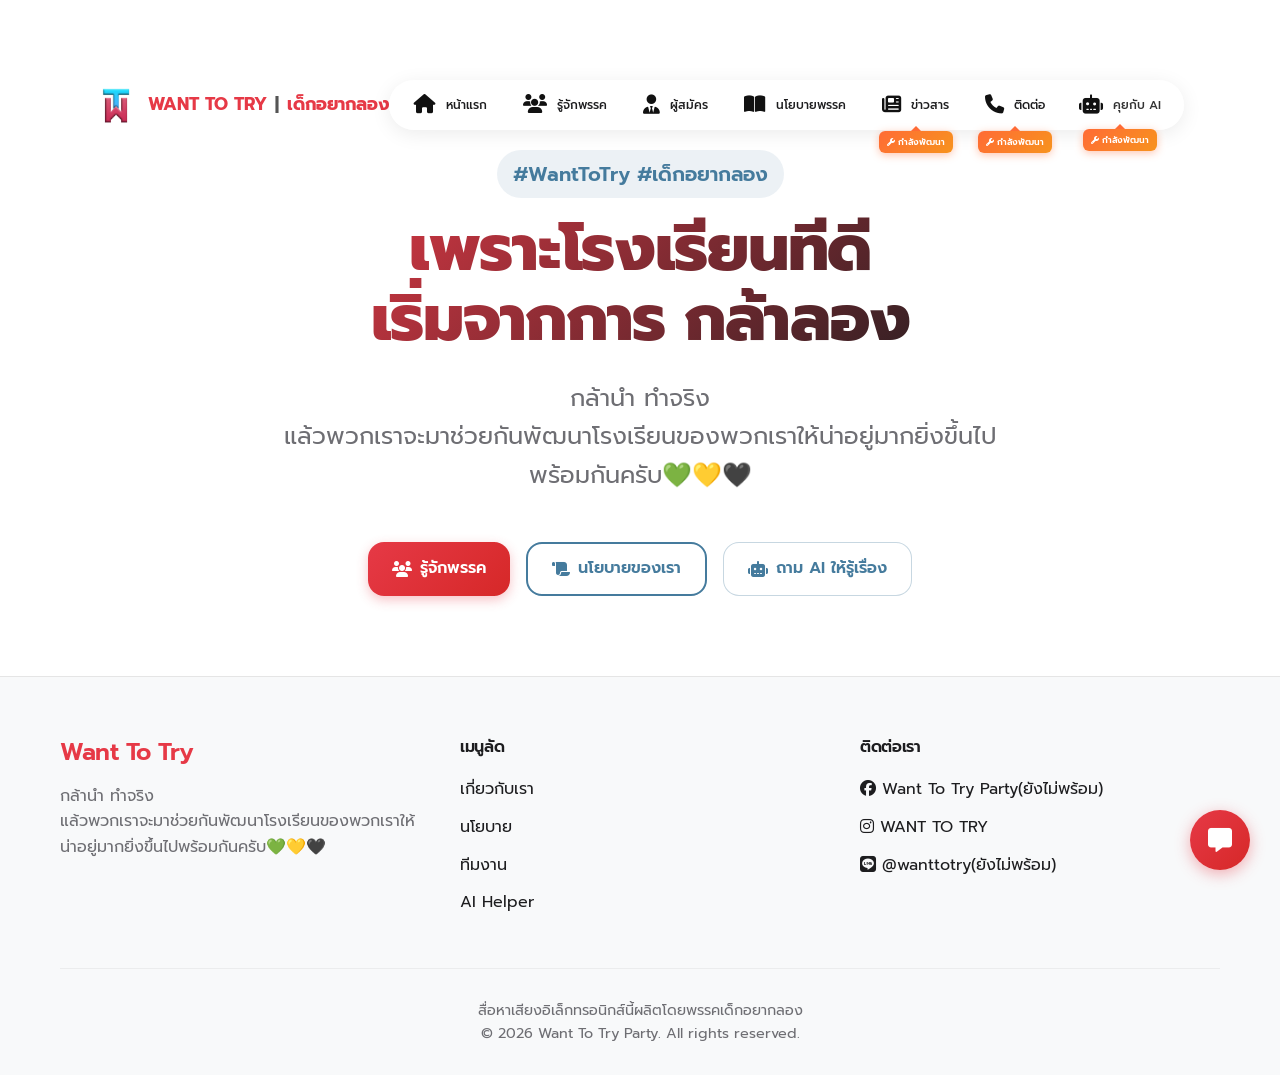
==== commit 982b6ed4: "Add files via upload" ====
--- a/index.html
+++ b/index.html
@@ -103,12 +103,12 @@
                     </div>
                 </div>
 
-                <div class="ai-btn-wrapper">
+                <div class="nav-btn-wrapper">
                     <a href="ai-chat.html" class="btn btn-techno nav-link">
                         <i class="fa-solid fa-robot"></i>
                         <div class="nav-text"><span>คุยกับ AI</span></div>
                     </a>
-                    <div class="dev-badge">
+                    <div class="dev-badge-small">
                         <i class="fa-solid fa-wrench"></i> กำลังพัฒนา
                     </div>
                 </div>
--- a/style.css
+++ b/style.css
@@ -685,12 +685,62 @@
     }
 }
 
-@media (max-width: 768px) {
+@media (max-width: 900px) {
     .dev-badge {
+        display: none !important;
+    }
+
+    /* แสดง dev-badge-small แบบ inline อยู่ข้างหลังชื่อเมนู */
+    .dev-badge-small {
+        position: static !important;
+        transform: none !important;
+        display: inline-flex !important;
+        margin-left: 8px;
+        font-size: 0.5rem;
+        padding: 3px 6px;
+        animation: none;
+    }
+
+    .dev-badge-small::before {
         display: none;
     }
 
-    .dev-badge-small {
+    /* Nav Button Wrapper สำหรับ mobile menu */
+    .nav-btn-wrapper {
+        width: 100%;
+    }
+
+    .nav-btn-wrapper .nav-link,
+    .nav-btn-wrapper .btn-techno {
+        width: 100%;
+        justify-content: flex-start;
+        display: flex;
+        align-items: center;
+    }
+
+    /* AI Button Wrapper */
+    .ai-btn-wrapper {
+        width: 100%;
+    }
+
+    .ai-btn-wrapper .btn-techno {
+        width: 100%;
+        justify-content: flex-start;
+        display: flex;
+        align-items: center;
+    }
+
+    .ai-btn-wrapper .dev-badge {
+        position: static !important;
+        transform: none !important;
+        display: inline-flex !important;
+        margin-left: 8px;
+        font-size: 0.5rem;
+        padding: 3px 6px;
+        animation: none;
+    }
+
+    .ai-btn-wrapper .dev-badge::before {
         display: none;
     }
 }
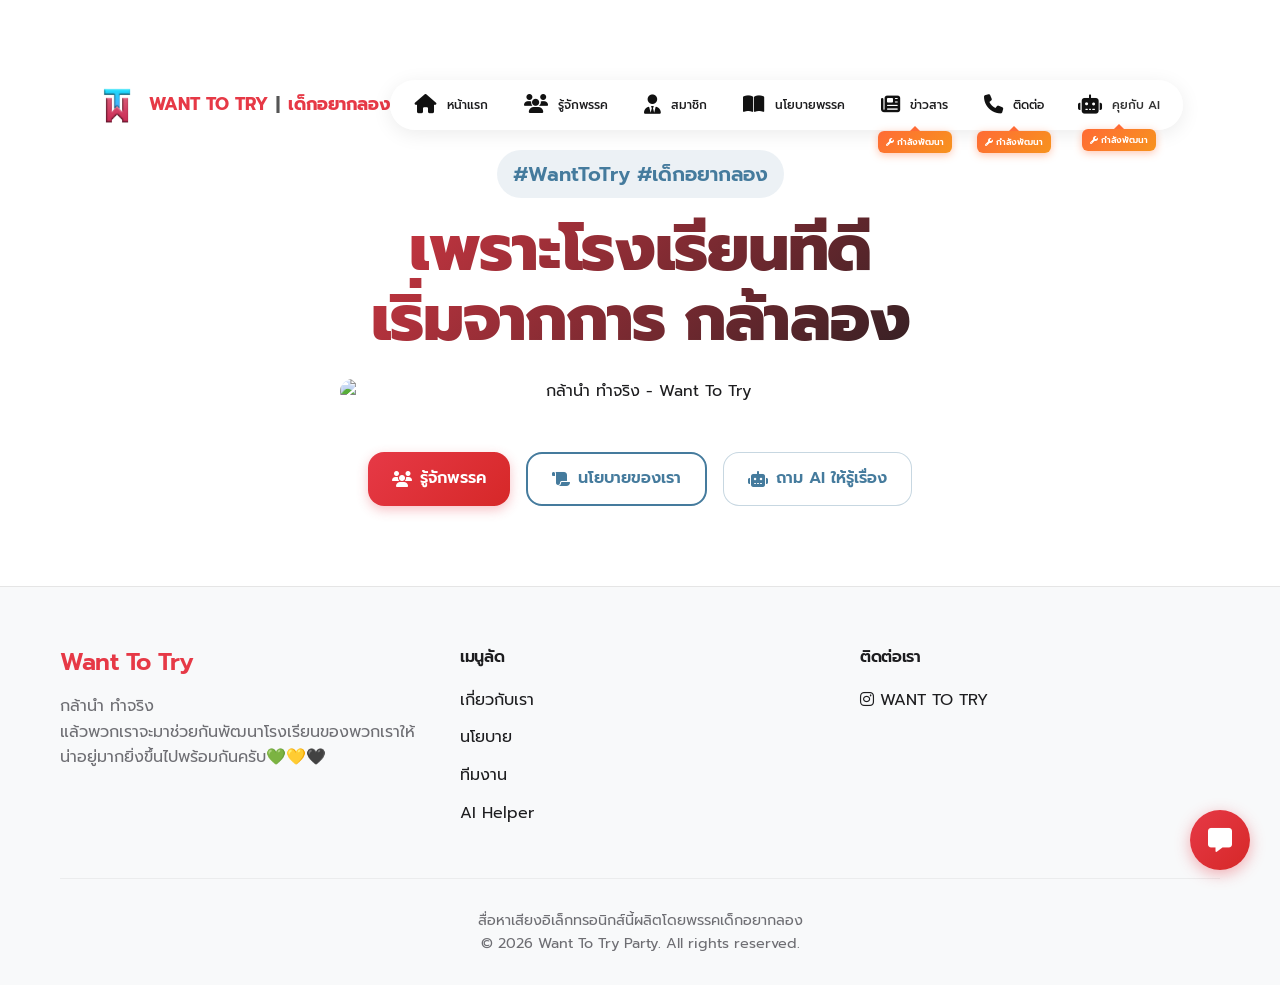
==== commit aafec908: "Add files via upload" ====
--- a/index.html
+++ b/index.html
@@ -78,7 +78,7 @@
                 </a>
                 <a href="candidates.html" class="nav-link">
                     <i class="fa-solid fa-user-tie"></i>
-                    <div class="nav-text"><span>ผู้สมัคร</span></div>
+                    <div class="nav-text"><span>สมาชิก</span></div>
                 </a>
                 <a href="policies.html" class="nav-link">
                     <i class="fa-solid fa-book-open"></i>
@@ -125,10 +125,9 @@
                 เพราะโรงเรียนที่ดี<br>
                 เริ่มจากการ <span style="color: var(--color-primary-red);">กล้าลอง</span>
             </h1>
-            <p class="hero-subtitle">
-                กล้านำ ทำจริง <br>
-                แล้วพวกเราจะมาช่วยกันพัฒนาโรงเรียนของพวกเราให้น่าอยู่มากยิ่งขึ้นไปพร้อมกันครับ💚💛🖤
-            </p>
+            <div class="hero-image-wrapper">
+                <img src="images/Us.png" alt="กล้านำ ทำจริง - Want To Try" class="hero-subtitle-image">
+            </div>
 
             <div class="hero-actions">
                 <a href="about.html" class="btn btn-primary">
@@ -165,11 +164,9 @@
                 <div class="footer-links">
                     <h4>ติดต่อเรา</h4>
                     <ul>
-                        <li><a href="#"><i class="fa-brands fa-facebook"></i> Want To Try Party(ยังไม่พร้อม)</a></li>
                         <li><a
                                 href="https://www.instagram.com/want.to.try.number1?utm_source=ig_web_button_share_sheet&igsh=ZDNlZDc0MzIxNw=="><i
                                     class="fa-brands fa-instagram"></i> WANT TO TRY</a></li>
-                        <li><a href="#"><i class="fa-brands fa-line"></i> @wanttotry(ยังไม่พร้อม)</a></li>
                     </ul>
                 </div>
             </div>
--- a/style.css
+++ b/style.css
@@ -831,6 +831,20 @@
     margin-bottom: 48px;
 }
 
+/* Hero Image (ใช้แทน subtitle) */
+.hero-image-wrapper {
+    margin-bottom: 48px;
+    display: flex;
+    justify-content: center;
+}
+
+.hero-subtitle-image {
+    max-width: 600px;
+    width: 100%;
+    height: auto;
+    border-radius: var(--border-radius-md);
+}
+
 .hero-actions {
     display: flex;
     justify-content: center;
@@ -1086,104 +1100,153 @@
     color: var(--color-school-yellow);
 }
 
-/* Candidates Grid */
+/* Candidates Grid - People's Party Style */
 .candidates-grid {
     display: grid;
-    grid-template-columns: repeat(auto-fill, minmax(280px, 1fr));
+    grid-template-columns: repeat(3, 1fr);
     gap: 32px;
 }
 
 .candidate-card {
-    background: white;
-    border-radius: var(--border-radius-md);
-    overflow: hidden;
-    box-shadow: var(--shadow-sm);
-    transition: var(--transition-normal);
+    background: transparent;
+    border-radius: 0;
+    overflow: visible;
+    box-shadow: none;
+    transition: all 0.5s ease-out;
     cursor: pointer;
-    border: 1px solid var(--color-border);
+    border: none;
     position: relative;
     display: flex;
     flex-direction: column;
+    text-decoration: none;
 }
 
 .candidate-card:hover {
-    transform: translateY(-8px);
-    box-shadow: var(--shadow-lg);
+    transform: scale(1.02);
 }
 
 .candidate-img-wrapper {
-    height: 240px;
-    background: var(--color-bg-light);
-    display: flex;
-    align-items: center;
-    justify-content: center;
+    max-width: 375px;
+    width: 100%;
     position: relative;
     overflow: hidden;
+    border-radius: 24px;
+    margin-bottom: 16px;
+    box-shadow: 0 0 30px rgba(0, 0, 0, 1);
+    transition: all 0.5s ease-out;
+    background: #0d0d0d;
+}
+
+.candidate-card:hover .candidate-img-wrapper {
+    transform: scale(1.05);
+    box-shadow: 0 0 60px rgba(0, 0, 0, 1);
 }
 
 .candidate-img-wrapper img {
     width: 100%;
-    height: 100%;
+    height: auto;
+    display: block;
+    aspect-ratio: 2/3;
     object-fit: cover;
-    transition: var(--transition-normal);
-}
-
-.candidate-card:hover .candidate-img-wrapper img {
-    transform: scale(1.05);
+}
+
+/* Shimmer Effect */
+.candidate-img-wrapper::before {
+    content: '';
+    position: absolute;
+    inset: 0;
+    opacity: 0;
+    background: linear-gradient(105deg, transparent 20%, rgba(255, 255, 255, 0.1) 45%, rgba(255, 255, 255, 0.4) 50%, rgba(255, 255, 255, 0.1) 55%, transparent 80%);
+    transform: translateX(-100%);
+    pointer-events: none;
+    z-index: 2;
+}
+
+.candidate-card:hover .candidate-img-wrapper::before {
+    animation: shimmer 0.8s ease-in-out forwards;
+}
+
+@keyframes shimmer {
+    0% {
+        transform: translateX(-100%);
+        opacity: 0;
+    }
+
+    1% {
+        opacity: 1;
+    }
+
+    100% {
+        transform: translateX(100%);
+        opacity: 0;
+    }
 }
 
 .candidate-placeholder {
-    width: 120px;
-    height: 120px;
-    background: rgba(0, 0, 0, 0.05);
-    border-radius: 50%;
+    width: 100%;
+    aspect-ratio: 2/3;
+    background: transparent;
     display: flex;
     align-items: center;
     justify-content: center;
-    font-size: 3rem;
-    color: var(--color-text-muted);
+    font-size: 4rem;
+    color: rgba(255, 255, 255, 0.2);
 }
 
 .candidate-info {
-    padding: 24px;
+    padding: 0;
     display: flex;
     flex-direction: column;
-    flex-grow: 1;
+    gap: 4px;
 }
 
 .candidate-role {
-    font-size: 0.85rem;
-    text-transform: uppercase;
-    letter-spacing: 0.5px;
+    font-size: 0.9rem;
+    text-transform: none;
+    letter-spacing: 0;
     color: var(--color-primary-red);
     font-weight: 700;
-    margin-bottom: 8px;
+    margin-bottom: 0;
+    opacity: 0.9;
+    transition: color 0.3s;
+}
+
+.candidate-card:hover .candidate-role {
+    color: #ff6b6b;
 }
 
 .candidate-info h3 {
-    font-size: 1.25rem;
-    margin-bottom: 12px;
+    font-size: 1.5rem;
+    margin-bottom: 0;
+    color: rgba(255, 255, 255, 0.9);
+    font-weight: 700;
+    display: inline-flex;
+    align-items: center;
+    transition: color 0.3s;
+}
+
+.candidate-card:hover .candidate-info h3 {
+    color: white;
+}
+
+.candidate-info h3::after {
+    content: '›';
+    font-size: 1.5rem;
+    margin-left: 4px;
+    display: inline-block;
+    transition: transform 0.3s;
+}
+
+.candidate-card:hover .candidate-info h3::after {
+    transform: translateX(4px);
 }
 
 .candidate-motto {
-    color: var(--color-text-muted);
-    font-size: 0.95rem;
-    font-style: italic;
-    margin-bottom: 20px;
+    display: none;
 }
 
 .btn-text {
-    margin-top: auto;
-    background: none;
-    border: none;
-    color: var(--color-primary-blue);
-    font-weight: 600;
-    cursor: pointer;
-    display: flex;
-    align-items: center;
-    gap: 8px;
-    padding: 0;
-    font-size: 0.9rem;
+    display: none;
 }
 
 .btn-text:hover {
@@ -2095,6 +2158,51 @@
     color: var(--color-text-muted);
 }
 
+/* Footer Video Player */
+.footer-video-wrapper {
+    width: 100%;
+    max-width: 320px;
+    margin-top: 16px;
+    border-radius: var(--border-radius-md);
+    overflow: hidden;
+    box-shadow: var(--shadow-md);
+    background: #000;
+}
+
+.footer-video {
+    width: 100%;
+    aspect-ratio: 16 / 9;
+    display: block;
+    border: none;
+    border-radius: var(--border-radius-md);
+}
+
+.footer-video-wrapper video {
+    object-fit: cover;
+}
+
+/* Footer Image */
+.footer-image-wrapper {
+    width: 100%;
+    max-width: 320px;
+    margin-top: 16px;
+    border-radius: var(--border-radius-md);
+    overflow: hidden;
+    box-shadow: var(--shadow-md);
+}
+
+.footer-image {
+    width: 100%;
+    height: auto;
+    display: block;
+    border-radius: var(--border-radius-md);
+    transition: var(--transition-normal);
+}
+
+.footer-image:hover {
+    transform: scale(1.02);
+}
+
 .footer-links h4 {
     margin-bottom: 20px;
 }
@@ -2118,8 +2226,8 @@
 
 /* President Hero Section */
 .president-section {
-    padding: calc(var(--header-height) + 40px) 0 80px;
-    background: linear-gradient(135deg, #1a1a1a 0%, #2d2d2d 100%);
+    padding: calc(var(--header-height) + 60px) 0 100px;
+    background: radial-gradient(ellipse at center top, #3d1015 0%, #1a1a1a 50%, #0d0d0d 100%);
     color: white;
     position: relative;
     overflow: hidden;
@@ -2129,11 +2237,13 @@
 .president-section::before {
     content: '';
     position: absolute;
-    top: 0;
-    left: 0;
-    width: 100%;
-    height: 4px;
-    background: linear-gradient(90deg, var(--color-primary-red), var(--color-primary-blue));
+    top: -50%;
+    left: 50%;
+    transform: translateX(-50%);
+    width: 600px;
+    height: 600px;
+    background: radial-gradient(circle, rgba(230, 57, 70, 0.25) 0%, transparent 70%);
+    pointer-events: none;
 }
 
 .president-container {
@@ -2143,44 +2253,63 @@
     display: flex;
     flex-direction: column;
     align-items: center;
+    position: relative;
+    z-index: 1;
 }
 
 .president-label {
-    font-size: 1.2rem;
+    font-size: 1rem;
     color: var(--color-primary-red);
-    font-weight: 700;
+    font-weight: 600;
     text-transform: uppercase;
     letter-spacing: 2px;
-    margin-bottom: 24px;
+    margin-bottom: 30px;
     display: inline-block;
-    padding: 8px 24px;
-    border: 1px solid var(--color-primary-red);
+    padding: 10px 28px;
+    border: 1.5px solid var(--color-primary-red);
     border-radius: 50px;
     background: rgba(230, 57, 70, 0.1);
 }
 
 .president-image-wrapper {
-    width: 300px;
-    height: 400px;
-    margin-bottom: 30px;
+    width: 375px;
+    max-width: 100%;
+    aspect-ratio: 2/3;
+    margin-bottom: 40px;
     position: relative;
-    border-radius: var(--border-radius-lg);
-    background: var(--color-school-black);
+    border-radius: 32px;
+    background: #0d0d0d;
     overflow: hidden;
-    box-shadow: 0 20px 40px rgba(0, 0, 0, 0.4);
-    border: 1px solid rgba(255, 255, 255, 0.1);
-    transition: var(--transition-normal);
+    box-shadow: 0 0 30px rgba(0, 0, 0, 1);
+    transition: all 0.5s ease-out;
+    border: none;
+}
+
+.president-image-wrapper::before {
+    content: '';
+    position: absolute;
+    inset: 0;
+    opacity: 0;
+    background: linear-gradient(105deg, transparent 20%, rgba(255, 255, 255, 0.1) 45%, rgba(255, 255, 255, 0.4) 50%, rgba(255, 255, 255, 0.1) 55%, transparent 80%);
+    transform: translateX(-100%);
+    pointer-events: none;
+    z-index: 2;
 }
 
 .president-image-wrapper:hover {
-    transform: translateY(-10px);
-    box-shadow: 0 30px 60px rgba(0, 0, 0, 0.5);
+    transform: scale(1.05);
+    box-shadow: 0 0 90px rgba(0, 0, 0, 1);
+}
+
+.president-image-wrapper:hover::before {
+    animation: shimmer 0.8s ease-in-out forwards;
 }
 
 .president-image-wrapper img {
     width: 100%;
     height: 100%;
     object-fit: cover;
+    transition: all 0.5s ease-out;
 }
 
 .president-placeholder {
@@ -2195,60 +2324,69 @@
 }
 
 .president-info h1 {
-    font-size: 3.5rem;
+    font-size: 3rem;
     margin-bottom: 16px;
-    background: linear-gradient(90deg, #fff, #ccc);
-    background-clip: text;
-    -webkit-background-clip: text;
-    -webkit-text-fill-color: transparent;
+    color: white;
+    font-weight: 700;
+    background: none;
+    -webkit-text-fill-color: unset;
 }
 
 .president-quote {
-    font-size: 1.5rem;
-    color: rgba(255, 255, 255, 0.7);
-    font-style: italic;
-    max-width: 800px;
+    font-size: 1.3rem;
+    color: rgba(255, 255, 255, 0.5);
+    font-style: normal;
+    max-width: 600px;
     margin: 0 auto 30px;
     line-height: 1.4;
 }
 
 .president-actions {
-    margin-top: 20px;
+    margin-top: 24px;
 }
 
 .btn-president {
-    padding: 14px 32px;
-    font-size: 1.1rem;
+    padding: 16px 36px;
+    font-size: 1rem;
     background: transparent;
-    border: 2px solid white;
+    border: 2px solid rgba(255, 255, 255, 0.5);
     color: white;
     border-radius: 50px;
     cursor: pointer;
     transition: var(--transition-normal);
+    font-family: inherit;
+    font-weight: 500;
 }
 
 .btn-president:hover {
     background: white;
     color: #1a1a1a;
+    border-color: white;
 }
 
 /* Members Section Header */
+.members-section {
+    background: linear-gradient(180deg, #0d0d0d 0%, #1a1a1a 100%);
+    padding: 60px 0 80px;
+}
+
 .members-header {
     text-align: center;
-    margin: 60px 0 40px;
+    margin: 0 0 50px;
     position: relative;
 }
 
 .members-header h2 {
-    font-size: 2.5rem;
-    color: var(--color-school-black);
+    font-size: 2.2rem;
+    color: white;
     margin-bottom: 16px;
+    font-weight: 600;
 }
 
 .members-header-line {
     width: 80px;
     height: 4px;
-    background: var(--color-primary-blue);
+    background: var(--color-primary-red);
     margin: 0 auto;
     border-radius: 2px;
 }
@@ -2304,7 +2442,6 @@
 
 /* Candidates Card Dark */
 body.dark-theme .candidate-card {
-    background-color: #222;
     border-color: #333;
 }
 
@@ -3898,4 +4035,166 @@
     .pillar-card:hover h3 {
         transform: none;
     }
+}
+
+/* ===== Disclaimer Modal ===== */
+.disclaimer-overlay {
+    position: fixed;
+    top: 0;
+    left: 0;
+    right: 0;
+    bottom: 0;
+    background: rgba(248, 249, 250, 0.95);
+    backdrop-filter: blur(10px);
+    -webkit-backdrop-filter: blur(10px);
+    z-index: 9999;
+    display: flex;
+    align-items: center;
+    justify-content: center;
+    padding: 20px;
+    opacity: 0;
+    visibility: hidden;
+    transition: all 0.3s ease;
+}
+
+.disclaimer-overlay.show {
+    opacity: 1;
+    visibility: visible;
+}
+
+.disclaimer-modal {
+    background: white;
+    border-radius: 20px;
+    max-width: 480px;
+    width: 100%;
+    max-height: 85vh;
+    overflow-y: auto;
+    padding: 0;
+    box-shadow: 0 20px 60px rgba(0, 0, 0, 0.15);
+    transform: translateY(20px) scale(0.95);
+    transition: transform 0.3s ease;
+    border: 1px solid rgba(0, 0, 0, 0.05);
+}
+
+.disclaimer-overlay.show .disclaimer-modal {
+    transform: translateY(0) scale(1);
+}
+
+.disclaimer-header {
+    display: flex;
+    align-items: center;
+    justify-content: center;
+    gap: 10px;
+    padding: 24px 32px 16px;
+    border-bottom: 1px solid #f0f0f0;
+}
+
+.disclaimer-logo {
+    width: 36px;
+    height: 36px;
+    object-fit: contain;
+}
+
+.disclaimer-brand {
+    font-size: 0.85rem;
+    font-weight: 700;
+    color: var(--color-primary-red);
+    letter-spacing: 1px;
+    text-transform: uppercase;
+}
+
+.disclaimer-title {
+    font-size: 1.15rem;
+    font-weight: 700;
+    color: var(--color-primary-blue);
+    text-align: center;
+    margin: 0;
+    padding: 20px 32px 0;
+}
+
+.disclaimer-content {
+    color: var(--color-text-main);
+    font-size: 0.85rem;
+    line-height: 1.8;
+    padding: 16px 32px 24px;
+}
+
+.disclaimer-intro {
+    margin-bottom: 20px;
+    color: var(--color-text-muted);
+    font-size: 0.82rem;
+}
+
+.disclaimer-item {
+    margin-bottom: 14px;
+    padding-left: 0;
+    text-align: left;
+}
+
+.disclaimer-item strong {
+    color: var(--color-primary-red);
+    font-weight: 600;
+}
+
+.disclaimer-link {
+    color: var(--color-primary-blue);
+    text-decoration: underline;
+    font-weight: 500;
+}
+
+.disclaimer-link:hover {
+    color: var(--color-primary-red);
+}
+
+.disclaimer-accept-btn {
+    display: block;
+    width: calc(100% - 48px);
+    margin: 0 24px 24px;
+    padding: 14px 24px;
+    background: linear-gradient(135deg, var(--color-primary-red), #D62828);
+    color: white;
+    border: none;
+    border-radius: 12px;
+    font-size: 0.95rem;
+    font-weight: 600;
+    font-family: inherit;
+    cursor: pointer;
+    transition: var(--transition-normal);
+    box-shadow: 0 4px 15px rgba(230, 57, 70, 0.3);
+}
+
+.disclaimer-accept-btn:hover {
+    transform: translateY(-2px);
+    box-shadow: 0 6px 20px rgba(230, 57, 70, 0.4);
+}
+
+.disclaimer-accept-btn:active {
+    transform: translateY(0);
+}
+
+@media (max-width: 480px) {
+    .disclaimer-modal {
+        max-width: 95%;
+        border-radius: 16px;
+    }
+
+    .disclaimer-header {
+        padding: 20px 20px 14px;
+    }
+
+    .disclaimer-title {
+        font-size: 1.05rem;
+        padding: 16px 20px 0;
+    }
+
+    .disclaimer-content {
+        font-size: 0.8rem;
+        padding: 14px 20px 20px;
+    }
+
+    .disclaimer-accept-btn {
+        width: calc(100% - 40px);
+        margin: 0 20px 20px;
+        padding: 12px 20px;
+    }
 }
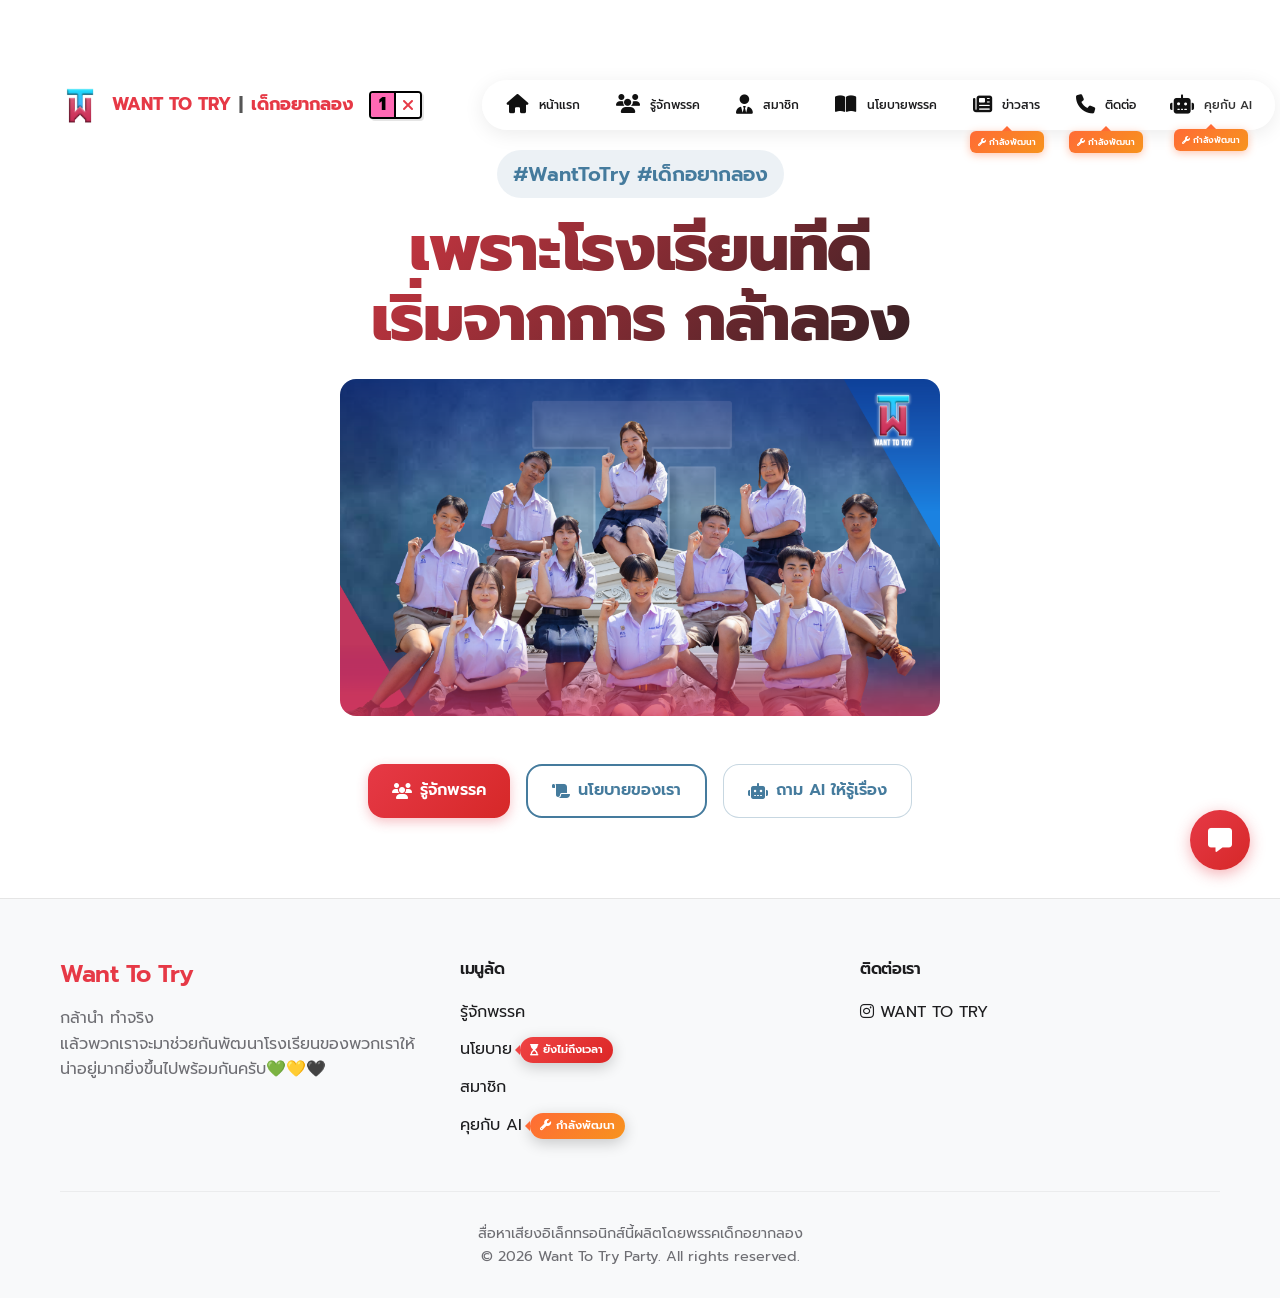
==== commit 8af87c53: "Add files via upload" ====
--- a/index.html
+++ b/index.html
@@ -56,6 +56,10 @@
                 <img src="images/Logo.png" alt="logo" width="40" height="40">
                 <div class="logo-text">
                     <div class="logo-row">Want To Try<span class="sep">|</span> <span class="black">เด็กอยากลอง</span>
+                        <div class="party-number">
+                            <div class="p-num">1</div>
+                            <div class="p-mark"><i class="fa-solid fa-xmark"></i></div>
+                        </div>
                     </div>
                 </div>
             </a>
@@ -68,6 +72,16 @@
             </div>
 
             <div class="nav-links">
+                <div class="mobile-menu-header">
+                    <div class="mobile-menu-logo">
+                        <img src="images/Logo.png" alt="logo">
+                        Want To Try
+                    </div>
+                    <div class="mobile-menu-close" onclick="toggleMenu()">
+                        <i class="fa-solid fa-xmark"></i>
+                    </div>
+                </div>
+
                 <a href="index.html" class="nav-link">
                     <i class="fa-solid fa-house"></i>
                     <div class="nav-text"><span>หน้าแรก</span></div>
@@ -155,10 +169,13 @@
                 <div class="footer-links">
                     <h4>เมนูลัด</h4>
                     <ul>
-                        <li><a href="about.html">เกี่ยวกับเรา</a></li>
-                        <li><a href="policies.html">นโยบาย</a></li>
-                        <li><a href="candidates.html">ทีมงาน</a></li>
-                        <li><a href="ai-chat.html">AI Helper</a></li>
+                        <li><a href="about.html">รู้จักพรรค</a></li>
+                        <li><a href="#" class="badge-link" onclick="return false;">นโยบาย <span
+                                    class="badge-tooltip wait"><i class="fa-solid fa-hourglass-start"></i>
+                                    ยังไม่ถึงเวลา</span></a></li>
+                        <li><a href="candidates.html">สมาชิก</a></li>
+                        <li><a href="#" class="badge-link" onclick="return false;">คุยกับ AI <span
+                                    class="badge-tooltip"><i class="fa-solid fa-wrench"></i> กำลังพัฒนา</span></a></li>
                     </ul>
                 </div>
                 <div class="footer-links">
--- a/style.css
+++ b/style.css
@@ -475,12 +475,57 @@
     margin: 0 2px;
 }
 
+/* Party Number Badge */
+.party-number {
+    display: flex;
+    align-items: center;
+    margin-left: 10px;
+    height: 28px;
+    border: 2px solid black;
+    /* Outer border ensures the look of a contiguous box */
+    border-radius: 4px;
+    /* Slight rounding for better look, or 0 for sharp */
+    overflow: hidden;
+    box-shadow: 2px 2px 0 rgba(0, 0, 0, 0.1);
+}
+
+.p-num {
+    background-color: #ff69b4;
+    /* Hot pink/Magenta as seen in user image */
+    color: black;
+    font-weight: 800;
+    padding: 0 8px;
+    height: 100%;
+    display: flex;
+    align-items: center;
+    justify-content: center;
+    font-size: 1.1rem;
+    border-right: 2px solid black;
+}
+
+.p-mark {
+    background-color: white;
+    color: black;
+    padding: 0 6px;
+    height: 100%;
+    display: flex;
+    align-items: center;
+    justify-content: center;
+}
+
+.p-mark i {
+    font-size: 1rem;
+    font-weight: 900;
+}
+
 /* Nav Menu Pill */
 /* Nav Menu Pill (Light Theme) */
 .nav-links {
     display: flex;
     align-items: center;
     gap: 4px;
+    margin-left: 100px;
+    /* Added spacing from logo/badge */
     background: rgba(255, 255, 255, 0.75);
     backdrop-filter: blur(15px);
     -webkit-backdrop-filter: blur(15px);
@@ -499,6 +544,8 @@
     display: flex;
     align-items: center;
     gap: 4px;
+    margin-left: 100px;
+    /* Added spacing from logo/badge */
     background: rgba(20, 20, 20, 0.6);
     backdrop-filter: blur(15px);
     -webkit-backdrop-filter: blur(15px);
@@ -506,6 +553,8 @@
     border-radius: 50px;
     box-shadow: 0 8px 32px rgba(0, 0, 0, 0.4);
     border: 1px solid rgba(255, 255, 255, 0.1);
+    flex-wrap: nowrap;
+    white-space: nowrap;
 }
 
 .nav-linkss .nav-link {
@@ -787,6 +836,94 @@
     font-size: 0.5rem;
 }
 
+/* Badge Tooltip Styles */
+/* Badge Tooltip Styles */
+.badge-link {
+    display: inline-flex;
+    align-items: center;
+    gap: 8px;
+    position: relative;
+    text-decoration: none;
+    vertical-align: middle;
+}
+
+.badge-tooltip {
+    position: relative;
+    /* Static flow */
+    background: linear-gradient(135deg, #ff6b35, #f7931e);
+    color: white;
+    padding: 4px 10px;
+    border-radius: 50px;
+    font-size: 0.7rem;
+    font-weight: 600;
+    white-space: nowrap;
+    box-shadow: 0 4px 15px rgba(0, 0, 0, 0.2);
+    display: inline-flex;
+    align-items: center;
+    gap: 5px;
+    visibility: visible;
+    opacity: 1;
+}
+
+/* Arrow: Left side (pointing to text) by default */
+.badge-tooltip::before {
+    content: '';
+    position: absolute;
+    top: 50%;
+    left: -5px;
+    transform: translateY(-50%);
+    border-top: 5px solid transparent;
+    border-bottom: 5px solid transparent;
+    border-right: 5px solid #ff6b35;
+}
+
+/* Variant: Wait */
+.badge-tooltip.wait {
+    background: linear-gradient(135deg, #ef4444, #dc2626);
+}
+
+.badge-tooltip.wait::before {
+    border-right-color: #ef4444;
+}
+
+/* Mobile Optimization: Align Right (Space Between) like Settings Menu */
+@media (max-width: 768px) {
+    .footer-links ul li {
+        display: block;
+        /* Ensure list item takes width */
+    }
+
+    .badge-link {
+        display: flex;
+        /* Change to flex container */
+        width: 100%;
+        /* Full width */
+        flex-direction: row;
+        /* Row layout */
+        align-items: center;
+        justify-content: space-between;
+        /* Push badge to right */
+        gap: 10px;
+        padding-right: 10px;
+        /* Safe padding */
+    }
+
+    .badge-tooltip {
+        font-size: 0.65rem;
+        padding: 4px 10px;
+        margin-left: auto;
+        /* Ensure it sticks to right if flex behavior varies */
+        position: static;
+        /* Remove relative/absolute positioning logic for simple flow */
+        transform: none;
+    }
+
+    /* Remove arrow on mobile for pill style */
+    .badge-tooltip::before {
+        display: none;
+    }
+}
+
 /* Hero Section */
 .hero {
     padding-top: calc(var(--header-height) + 80px);
@@ -1692,45 +1829,7 @@
     color: white;
 }
 
-/* Disclaimer Modal */
-.disclaimer-modal {
-    display: flex;
-    /* Hidden by default, toggled via JS */
-    position: fixed;
-    z-index: 3000;
-    left: 0;
-    top: 0;
-    width: 100%;
-    height: 100%;
-    background-color: rgba(38, 70, 83, 0.9);
-    align-items: center;
-    justify-content: center;
-    backdrop-filter: blur(8px);
-}
-
-.disclaimer-content {
-    background-color: white;
-    width: 90%;
-    max-width: 600px;
-    border-radius: var(--border-radius-lg);
-    padding: 40px;
-    text-align: center;
-    box-shadow: 0 20px 50px rgba(0, 0, 0, 0.3);
-    position: relative;
-    animation: zoomIn 0.3s cubic-bezier(0.18, 0.89, 0.32, 1.28);
-}
-
-@keyframes zoomIn {
-    from {
-        transform: scale(0.8);
-        opacity: 0;
-    }
-
-    to {
-        transform: scale(1);
-        opacity: 1;
-    }
-}
+/* Old disclaimer styles removed */
 
 .disclaimer-logo {
     font-size: 3rem;
@@ -3651,6 +3750,11 @@
    COMPREHENSIVE MOBILE RESPONSIVE
    ==================================== */
 
+/* Mobile Menu Header - Hidden on Desktop */
+.mobile-menu-header {
+    display: none !important;
+}
+
 /* Mobile Navigation - Hamburger Menu */
 @media (max-width: 900px) {
     .navbar {
@@ -3661,57 +3765,192 @@
         padding: 0 15px;
     }
 
+    /* Mobile Menu Header - Visible on Mobile */
+    .mobile-menu-header {
+        display: flex !important;
+        align-items: center;
+        justify-content: space-between;
+        width: 100%;
+        padding: 0 0 20px 0;
+        margin-bottom: 0px;
+        border-bottom: 1px solid rgba(0, 0, 0, 0.05);
+    }
+
+    .mobile-menu-logo {
+        display: flex;
+        align-items: center;
+        gap: 10px;
+        font-size: 1.1rem;
+        font-weight: 700;
+        color: #333;
+        text-transform: uppercase;
+    }
+
+    .mobile-menu-logo img {
+        width: 35px;
+        height: 35px;
+    }
+
+    .mobile-menu-close {
+        width: 44px;
+        height: 44px;
+        display: flex;
+        align-items: center;
+        justify-content: center;
+        font-size: 1.6rem;
+        color: #333;
+        cursor: pointer;
+        border-radius: 50%;
+        transition: background 0.2s;
+    }
+
+    .mobile-menu-close:hover {
+        background: rgba(0, 0, 0, 0.05);
+        color: var(--color-primary-red);
+    }
+
+    /* Mobile Navigation Redesign - Refined Full Screen */
     .nav-links,
     .nav-linkss {
-        position: fixed;
-        top: 60px;
-        left: 0;
-        right: 0;
-        background: rgba(255, 255, 255, 0.98);
-        backdrop-filter: blur(20px);
-        -webkit-backdrop-filter: blur(20px);
+        position: fixed !important;
+        top: 0 !important;
+        left: 0 !important;
+        right: 0 !important;
+        bottom: 0 !important;
+        width: 100vw !important;
+        height: 100vh !important;
+        background: white !important;
         flex-direction: column;
-        padding: 20px;
-        gap: 8px;
-        border-radius: 0;
-        box-shadow: 0 10px 40px rgba(0, 0, 0, 0.15);
-        max-height: calc(100vh - 60px);
+        padding: 30px 24px 40px !important;
+        /* Adjusted top padding for header */
+        margin: 0 !important;
+        gap: 0;
+        border-radius: 0 !important;
+        box-shadow: none !important;
+        max-height: none !important;
         overflow-y: auto;
-        transform: translateY(-120%);
+        overflow-x: hidden;
+        transform: translateY(-100%);
         opacity: 0;
-        transition: all 0.3s ease;
-        z-index: 999;
+        visibility: hidden;
+        transition: all 0.4s cubic-bezier(0.165, 0.84, 0.44, 1);
+        z-index: 9999 !important;
+        /* Highest priority */
+        display: flex;
+        box-sizing: border-box;
     }
 
     .nav-links.active,
     .nav-linkss.active {
         transform: translateY(0);
         opacity: 1;
-    }
-
+        visibility: visible;
+    }
+
+    /* Override dark theme nav for mobile consistency */
     .nav-linkss {
-        background: rgba(20, 20, 30, 0.98);
-    }
-
+        background: white;
+    }
+
+    .nav-linkss .nav-link,
+    .nav-linkss .nav-link i,
+    .nav-linkss .nav-text span {
+        color: #333 !important;
+    }
+
+    /* List Items */
     .nav-link {
         width: 100%;
-        padding: 14px 20px;
-        border-radius: 12px;
+        padding: 18px 0;
+        border-radius: 0;
         justify-content: flex-start;
-    }
-
-    .nav-link:hover {
-        background: rgba(230, 57, 70, 0.1);
+        border-bottom: 1px solid rgba(0, 0, 0, 0.05);
+        background: transparent !important;
+        box-sizing: border-box;
+    }
+
+    .nav-link:last-child {
+        border-bottom: none;
+    }
+
+    /* Large Icons */
+    .nav-link i {
+        font-size: 1.5rem;
+        width: 40px;
+        /* Fixed width for alignment */
+        text-align: center;
+        color: #1a1a1a;
+        margin-right: 15px;
+        flex-shrink: 0;
+    }
+
+    .nav-text {
+        font-size: 1.05rem;
+        font-weight: 600;
+        color: #333;
+        flex-grow: 1;
+        /* Allow text to take space */
+        white-space: nowrap;
+        overflow: hidden;
+        text-overflow: ellipsis;
+    }
+
+    /* Wrapper for items with badges */
+    .nav-btn-wrapper {
+        display: flex;
+        align-items: center;
+        justify-content: space-between;
+        width: 100%;
+        border-bottom: 1px solid rgba(0, 0, 0, 0.05);
+        box-sizing: border-box;
+    }
+
+    .nav-btn-wrapper .nav-link {
+        border-bottom: none;
+        width: auto;
+        flex: 1;
+        padding: 18px 0;
+        min-width: 0;
+        /* Allow flex shrink */
+    }
+
+    /* Mobile Badges (Pill style on right) */
+    .dev-badge-small {
+        position: static;
+        transform: none;
+        animation: none;
+        margin-left: 10px;
+        background: linear-gradient(135deg, #ff9f43, #ff6b35);
+        padding: 6px 12px;
+        font-size: 0.75rem;
+        border-radius: 30px;
+        box-shadow: none;
+        flex-shrink: 0;
+        /* Prevent badge from shrinking */
+        white-space: nowrap;
     }
 
     .ai-btn-wrapper {
         width: 100%;
-        flex-direction: column;
+        flex-direction: row;
+        align-items: center;
+        justify-content: space-between;
+        border-bottom: 1px solid rgba(0, 0, 0, 0.05);
+        box-sizing: border-box;
     }
 
     .ai-btn-wrapper .btn-techno {
-        width: 100%;
+        width: auto;
+        flex: 1;
+        padding: 18px 0;
         justify-content: flex-start;
+        border-radius: 0;
+        min-width: 0;
+    }
+
+    .ai-btn-wrapper .dev-badge-small {
+        margin-left: 10px;
+        margin-top: 0;
     }
 
     .logo-text {
@@ -4038,15 +4277,18 @@
 }
 
 /* ===== Disclaimer Modal ===== */
+/* ===== Disclaimer Modal (People's Party Style - Modern Refined) ===== */
 .disclaimer-overlay {
     position: fixed;
     top: 0;
     left: 0;
     right: 0;
     bottom: 0;
-    background: rgba(248, 249, 250, 0.95);
-    backdrop-filter: blur(10px);
-    -webkit-backdrop-filter: blur(10px);
+    background: rgba(0, 0, 0, 0.6);
+    /* Slightly darker for better focus */
+    backdrop-filter: blur(12px);
+    /* Increased blur */
+    -webkit-backdrop-filter: blur(12px);
     z-index: 9999;
     display: flex;
     align-items: center;
@@ -4054,7 +4296,7 @@
     padding: 20px;
     opacity: 0;
     visibility: hidden;
-    transition: all 0.3s ease;
+    transition: all 0.4s cubic-bezier(0.25, 0.8, 0.25, 1);
 }
 
 .disclaimer-overlay.show {
@@ -4063,138 +4305,193 @@
 }
 
 .disclaimer-modal {
+    display: block;
+    /* Ensure block layout */
     background: white;
-    border-radius: 20px;
+    border-radius: 28px;
+    /* Significantly rounder for modern look */
     max-width: 480px;
+    /* Slightly narrower for mobile-friendliness */
     width: 100%;
     max-height: 85vh;
+    /* Limit height */
     overflow-y: auto;
+    /* Enable scrolling for content */
+    display: flex;
+    /* Flex to manage sticky footer */
+    flex-direction: column;
     padding: 0;
-    box-shadow: 0 20px 60px rgba(0, 0, 0, 0.15);
-    transform: translateY(20px) scale(0.95);
-    transition: transform 0.3s ease;
-    border: 1px solid rgba(0, 0, 0, 0.05);
+    /* Premium Multi-layer Shadow */
+    box-shadow:
+        0 20px 50px -12px rgba(0, 0, 0, 0.5),
+        0 0 0 1px rgba(0, 0, 0, 0.05);
+    /* Subtle border ring */
+    transform: translateY(30px) scale(0.95);
+    transition: all 0.5s cubic-bezier(0.34, 1.56, 0.64, 1);
+    /* Bouncy entrance */
+    border: none;
 }
 
 .disclaimer-overlay.show .disclaimer-modal {
     transform: translateY(0) scale(1);
 }
 
-.disclaimer-header {
-    display: flex;
-    align-items: center;
-    justify-content: center;
-    gap: 10px;
-    padding: 24px 32px 16px;
-    border-bottom: 1px solid #f0f0f0;
-}
-
-.disclaimer-logo {
-    width: 36px;
-    height: 36px;
-    object-fit: contain;
-}
-
-.disclaimer-brand {
-    font-size: 0.85rem;
+.disclaimer-header-dark {
+    background: linear-gradient(180deg, #1b2742 0%, #162035 100%);
+    /* Subtle gradient */
+    padding: 20px 24px;
+    /* Reduced padding (was 28px) */
+    display: flex;
+    flex-direction: column;
+    align-items: center;
+    gap: 8px;
+    /* Reduced gap (was 10px) */
+    flex-shrink: 0;
+    /* Prevent header from shrinking */
+}
+
+.disclaimer-logo-light {
+    width: 42px;
+    /* Reduced size (was 56px) */
+    height: auto;
+    filter: drop-shadow(0 4px 6px rgba(0, 0, 0, 0.3));
+}
+
+.disclaimer-header-content {
+    display: flex;
+    flex-direction: column;
+    align-items: center;
+    text-align: center;
+}
+
+.disclaimer-brand-light {
+    color: white;
+    font-size: 0.9rem;
+    /* Reduced font size (was 1rem) */
     font-weight: 700;
-    color: var(--color-primary-red);
-    letter-spacing: 1px;
-    text-transform: uppercase;
+    letter-spacing: 0.5px;
+}
+
+.disclaimer-brand-en {
+    color: rgba(255, 255, 255, 0.8);
+    font-size: 0.65rem;
+    /* Reduced font size (was 0.7rem) */
+    font-weight: 500;
+    letter-spacing: 1.5px;
+    margin-top: 2px;
+}
+
+.disclaimer-body {
+    padding: 24px;
+    overflow-y: auto;
+    /* Allow body text to scroll */
+    flex-grow: 1;
+    /* Take remaining space */
 }
 
 .disclaimer-title {
-    font-size: 1.15rem;
+    font-size: 1.4rem;
     font-weight: 700;
-    color: var(--color-primary-blue);
+    color: #111;
     text-align: center;
-    margin: 0;
-    padding: 20px 32px 0;
+    margin-bottom: 24px;
+    line-height: 1.3;
 }
 
 .disclaimer-content {
-    color: var(--color-text-main);
-    font-size: 0.85rem;
-    line-height: 1.8;
-    padding: 16px 32px 24px;
+    color: #444;
+    /* Softer text color */
+    font-size: 0.95rem;
+    line-height: 1.65;
+    /* Better readability */
 }
 
 .disclaimer-intro {
     margin-bottom: 20px;
-    color: var(--color-text-muted);
-    font-size: 0.82rem;
-}
-
-.disclaimer-item {
-    margin-bottom: 14px;
-    padding-left: 0;
+    color: #222;
+    font-weight: 600;
     text-align: left;
 }
 
-.disclaimer-item strong {
-    color: var(--color-primary-red);
+.disclaimer-item-text {
+    margin-bottom: 16px;
+    text-align: left;
+}
+
+.disclaimer-item-text strong {
+    color: #000;
+    font-weight: 700;
+}
+
+.disclaimer-link-orange {
+    color: #ff601b;
+    text-decoration: none;
     font-weight: 600;
-}
-
-.disclaimer-link {
-    color: var(--color-primary-blue);
-    text-decoration: underline;
-    font-weight: 500;
-}
-
-.disclaimer-link:hover {
-    color: var(--color-primary-red);
-}
-
-.disclaimer-accept-btn {
+    border-bottom: 2px solid rgba(255, 96, 27, 0.2);
+    transition: all 0.2s;
+}
+
+.disclaimer-link-orange:hover {
+    border-bottom-color: #ff601b;
+    color: #e65518;
+}
+
+.disclaimer-accept-btn-orange {
     display: block;
-    width: calc(100% - 48px);
-    margin: 0 24px 24px;
-    padding: 14px 24px;
-    background: linear-gradient(135deg, var(--color-primary-red), #D62828);
+    width: 100%;
+    margin-top: 24px;
+    padding: 16px 24px;
+    /* Gradient for depth */
+    background: linear-gradient(135deg, #ff601b 0%, #ff4500 100%);
     color: white;
     border: none;
-    border-radius: 12px;
-    font-size: 0.95rem;
-    font-weight: 600;
+    border-radius: 100px;
+    /* Pill shape */
+    font-size: 1.1rem;
+    font-weight: 700;
     font-family: inherit;
     cursor: pointer;
-    transition: var(--transition-normal);
-    box-shadow: 0 4px 15px rgba(230, 57, 70, 0.3);
-}
-
-.disclaimer-accept-btn:hover {
-    transform: translateY(-2px);
-    box-shadow: 0 6px 20px rgba(230, 57, 70, 0.4);
-}
-
-.disclaimer-accept-btn:active {
-    transform: translateY(0);
-}
-
-@media (max-width: 480px) {
+    transition: all 0.3s cubic-bezier(0.25, 0.8, 0.25, 1);
+    box-shadow: 0 8px 20px rgba(255, 96, 27, 0.3);
+    /* Colored shadow */
+    letter-spacing: 0.5px;
+    position: sticky;
+    /* Make button sticky at bottom */
+    bottom: 0;
+    z-index: 10;
+}
+
+.disclaimer-accept-btn-orange:hover {
+    transform: translateY(-3px);
+    box-shadow: 0 12px 28px rgba(255, 96, 27, 0.4);
+    filter: brightness(1.05);
+}
+
+.disclaimer-accept-btn-orange:active {
+    transform: translateY(-1px);
+    box-shadow: 0 4px 12px rgba(255, 96, 27, 0.4);
+}
+
+@media (max-width: 500px) {
     .disclaimer-modal {
-        max-width: 95%;
-        border-radius: 16px;
-    }
-
-    .disclaimer-header {
-        padding: 20px 20px 14px;
+        max-width: 90%;
+        border-radius: 24px;
+    }
+
+    .disclaimer-body {
+        padding: 24px;
     }
 
     .disclaimer-title {
-        font-size: 1.05rem;
-        padding: 16px 20px 0;
-    }
-
-    .disclaimer-content {
-        font-size: 0.8rem;
-        padding: 14px 20px 20px;
-    }
-
-    .disclaimer-accept-btn {
-        width: calc(100% - 40px);
-        margin: 0 20px 20px;
-        padding: 12px 20px;
+        font-size: 1.25rem;
+    }
+
+    .disclaimer-intro,
+    .disclaimer-item-text {
+        font-size: 0.9rem;
+    }
+
+    .disclaimer-accept-btn-orange {
+        margin-top: 28px;
     }
 }
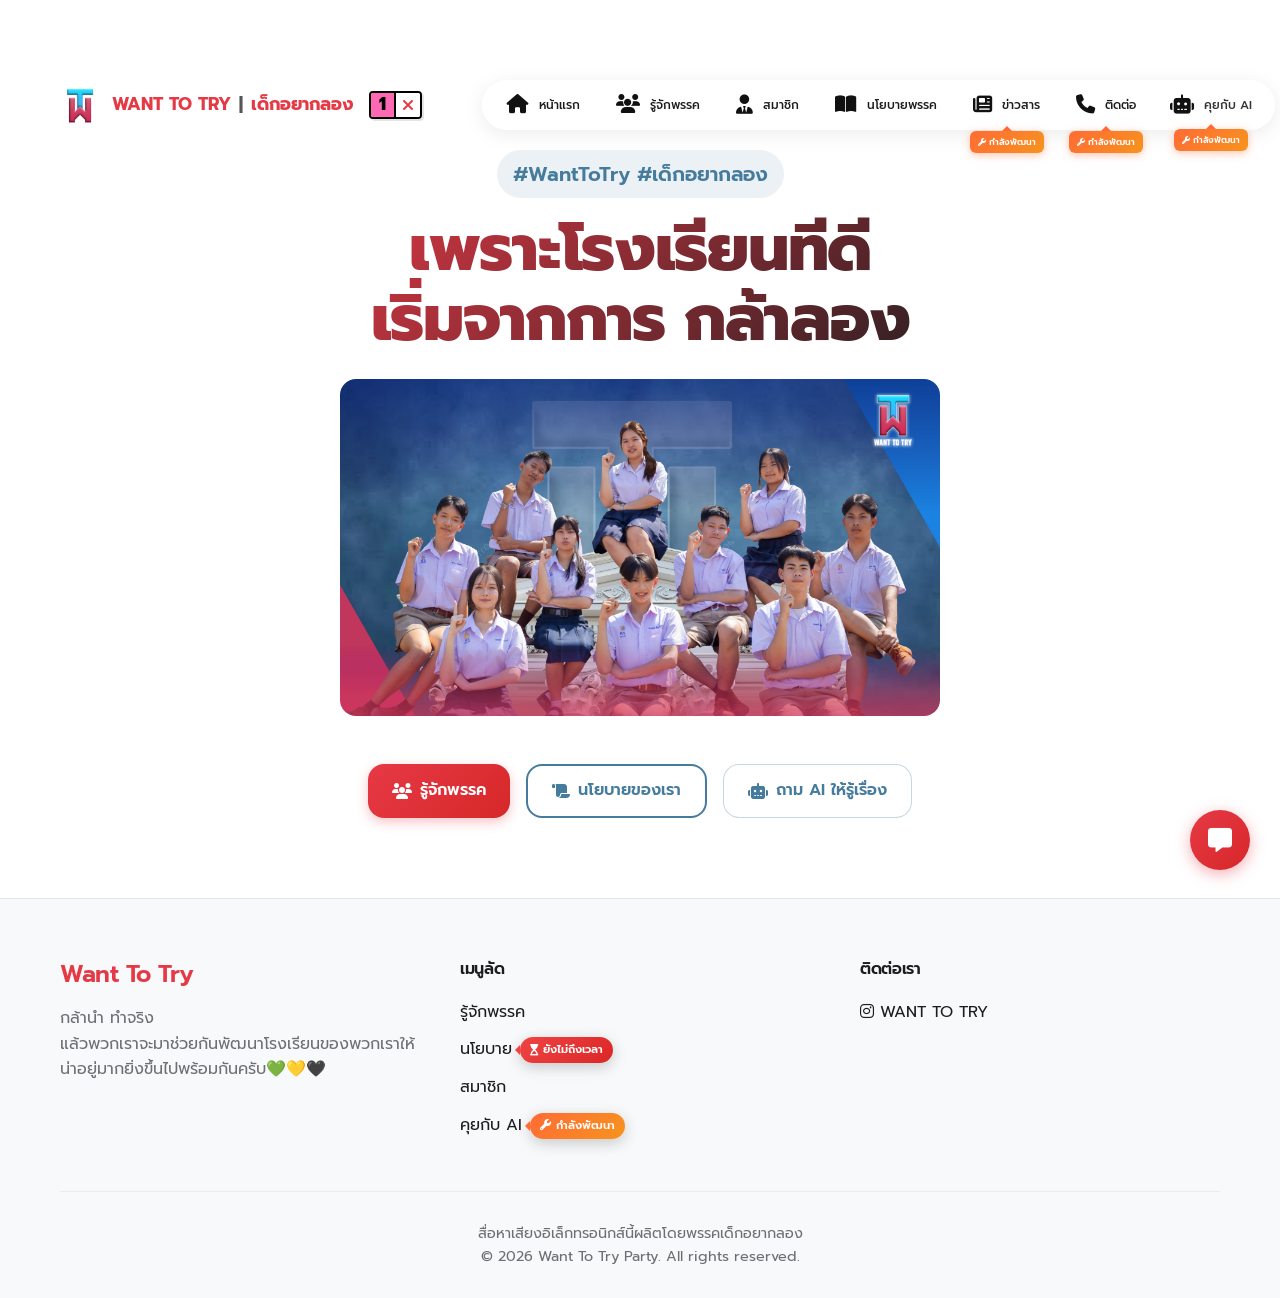
==== commit 95062d99: "Add files via upload" ====
--- a/index.html
+++ b/index.html
@@ -206,6 +206,9 @@
                 <a href="contact.html" class="btn btn-primary">
                     <i class="fa-solid fa-paper-plane"></i> ส่งข้อความถึงเรา
                 </a>
+                <a href="trash-report.html" class="btn btn-success">
+                    <i class="fa-solid fa-trash-can"></i> รายงานจุดขยะ
+                </a>
             </div>
         </div>
         <button class="fab-button">
--- a/style.css
+++ b/style.css
@@ -122,6 +122,17 @@
 
 .btn-techno:hover {
     background: rgba(69, 123, 157, 0.2);
+}
+
+.btn-success {
+    background: linear-gradient(135deg, var(--color-school-green), #1D7A6E);
+    color: white;
+    box-shadow: 0 4px 12px rgba(42, 157, 143, 0.3);
+}
+
+.btn-success:hover {
+    transform: translateY(-2px);
+    box-shadow: 0 6px 16px rgba(42, 157, 143, 0.4);
 }
 
 /* Countdown Banner (Modern Floating Pill) */
@@ -345,6 +356,215 @@
     border: 1px solid rgba(42, 157, 143, 0.2);
 }
 
+/* New Colors for Additional Policies */
+.pillar-card.yellow {
+    background: linear-gradient(135deg, rgba(255, 193, 7, 0.15), rgba(255, 160, 0, 0.05));
+    color: #f59e0b;
+    border: 1px solid rgba(255, 193, 7, 0.2);
+}
+
+.pillar-card.rainbow {
+    background: linear-gradient(135deg,
+            rgba(255, 0, 0, 0.1),
+            rgba(255, 127, 0, 0.1),
+            rgba(255, 255, 0, 0.1),
+            rgba(0, 255, 0, 0.1),
+            rgba(0, 0, 255, 0.1),
+            rgba(139, 0, 255, 0.1));
+    color: #e91e63;
+    border: 2px solid transparent;
+    border-image: linear-gradient(135deg, #ff0000, #ff7f00, #ffff00, #00ff00, #0000ff, #8b00ff) 1;
+    border-image-slice: 1;
+}
+
+.pillar-card.gold {
+    background: linear-gradient(135deg, rgba(255, 215, 0, 0.15), rgba(218, 165, 32, 0.1));
+    color: #d4a00a;
+    border: 1px solid rgba(255, 215, 0, 0.3);
+}
+
+.pillar-card.pink {
+    background: linear-gradient(135deg, rgba(255, 105, 180, 0.15), rgba(219, 112, 147, 0.1));
+    color: #ec4899;
+    border: 1px solid rgba(255, 105, 180, 0.2);
+}
+
+/* Category Icon Colors */
+.cat-icon.rainbow {
+    background: linear-gradient(135deg, #ff0000, #ff7f00, #ffff00, #00ff00, #0000ff, #8b00ff);
+}
+
+.cat-icon.gold {
+    background: linear-gradient(135deg, #ffd700, #daa520);
+}
+
+.cat-icon.pink {
+    background: linear-gradient(135deg, #ff69b4, #ec4899);
+}
+
+.cat-icon.dark-blue {
+    background: linear-gradient(135deg, #0d6efd, #084298);
+}
+
+/* Policy Card Featured Style */
+.policy-card.featured {
+    border: 2px solid transparent;
+    background: linear-gradient(#fff, #fff) padding-box,
+        linear-gradient(135deg, var(--color-primary-red), var(--color-primary-blue)) border-box;
+}
+
+.policy-card.rainbow-border {
+    border: 2px solid transparent;
+    background: linear-gradient(#fff, #fff) padding-box,
+        linear-gradient(135deg, #ff0000, #ff7f00, #ffff00, #00ff00, #0000ff, #8b00ff) border-box;
+}
+
+.policy-card.gold-border {
+    border: 2px solid transparent;
+    background: linear-gradient(#fff, #fff) padding-box,
+        linear-gradient(135deg, #ffd700, #daa520) border-box;
+}
+
+.policy-card.pink-border {
+    border: 2px solid transparent;
+    background: linear-gradient(#fff, #fff) padding-box,
+        linear-gradient(135deg, #ff69b4, #ec4899) border-box;
+}
+
+/* Policy Image Placeholder */
+.policy-image-placeholder {
+    margin-top: 20px;
+    border-radius: var(--border-radius-md);
+    overflow: hidden;
+    aspect-ratio: 16 / 9;
+    background: var(--color-bg-light);
+    display: flex;
+    flex-direction: column;
+    align-items: center;
+    justify-content: center;
+    color: var(--color-text-muted);
+    border: 2px dashed var(--color-border);
+}
+
+.policy-image-placeholder img {
+    width: 100%;
+    height: 100%;
+    object-fit: cover;
+}
+
+.policy-image-placeholder i {
+    font-size: 2.5rem;
+    margin-bottom: 10px;
+    opacity: 0.5;
+}
+
+.policy-image-placeholder span {
+    font-size: 0.9rem;
+    opacity: 0.7;
+}
+
+/* Policy Gallery Section */
+.policy-gallery-section {
+    background: linear-gradient(135deg, #f8f9fa 0%, #e9ecef 100%);
+    padding: 60px 0;
+}
+
+.policy-gallery-section .section-header {
+    margin-bottom: 40px;
+}
+
+.policy-gallery-section .section-header h2 {
+    font-size: 2rem;
+    color: var(--color-text-main);
+}
+
+.policy-gallery-section .section-header h2 i {
+    color: var(--color-primary-red);
+    margin-right: 10px;
+}
+
+.policy-gallery-section .section-header p {
+    color: var(--color-text-muted);
+    margin-top: 10px;
+}
+
+.policy-gallery {
+    display: grid;
+    grid-template-columns: repeat(5, 1fr);
+    gap: 16px;
+}
+
+.gallery-item {
+    position: relative;
+    border-radius: var(--border-radius-md);
+    overflow: hidden;
+    aspect-ratio: 4 / 3;
+    cursor: pointer;
+    box-shadow: var(--shadow-sm);
+    transition: var(--transition-normal);
+}
+
+.gallery-item img {
+    width: 100%;
+    height: 100%;
+    object-fit: cover;
+    transition: transform 0.4s ease;
+}
+
+.gallery-item:hover img {
+    transform: scale(1.1);
+}
+
+.gallery-overlay {
+    position: absolute;
+    bottom: 0;
+    left: 0;
+    right: 0;
+    padding: 20px 15px 15px;
+    background: linear-gradient(transparent, rgba(0, 0, 0, 0.8));
+    color: white;
+    transform: translateY(100%);
+    transition: var(--transition-normal);
+}
+
+.gallery-item:hover .gallery-overlay {
+    transform: translateY(0);
+}
+
+.gallery-overlay span {
+    font-size: 1.5rem;
+    font-weight: 800;
+    display: block;
+    margin-bottom: 4px;
+}
+
+.gallery-overlay p {
+    font-size: 0.85rem;
+    opacity: 0.9;
+}
+
+.gallery-item:hover {
+    transform: translateY(-5px);
+    box-shadow: var(--shadow-lg);
+}
+
+@media (max-width: 900px) {
+    .policy-gallery {
+        grid-template-columns: repeat(3, 1fr);
+    }
+}
+
+@media (max-width: 600px) {
+    .policy-gallery {
+        grid-template-columns: repeat(2, 1fr);
+    }
+
+    .pillars-grid {
+        grid-template-columns: repeat(2, 1fr);
+    }
+}
+
+
 .pillar-card:hover {
     transform: translateY(-10px);
     box-shadow: 0 20px 40px rgba(0, 0, 0, 0.15);
@@ -1265,6 +1485,7 @@
 .candidate-img-wrapper {
     max-width: 375px;
     width: 100%;
+    aspect-ratio: 2/3;
     position: relative;
     overflow: hidden;
     border-radius: 24px;
@@ -1281,7 +1502,7 @@
 
 .candidate-img-wrapper img {
     width: 100%;
-    height: auto;
+    height: 100%;
     display: block;
     aspect-ratio: 2/3;
     object-fit: cover;
@@ -2371,12 +2592,12 @@
 }
 
 .president-image-wrapper {
-    width: 375px;
-    max-width: 100%;
+    width: 100%;
+    max-width: 375px;
     aspect-ratio: 2/3;
     margin-bottom: 40px;
     position: relative;
-    border-radius: 32px;
+    border-radius: 24px;
     background: #0d0d0d;
     overflow: hidden;
     box-shadow: 0 0 30px rgba(0, 0, 0, 1);
